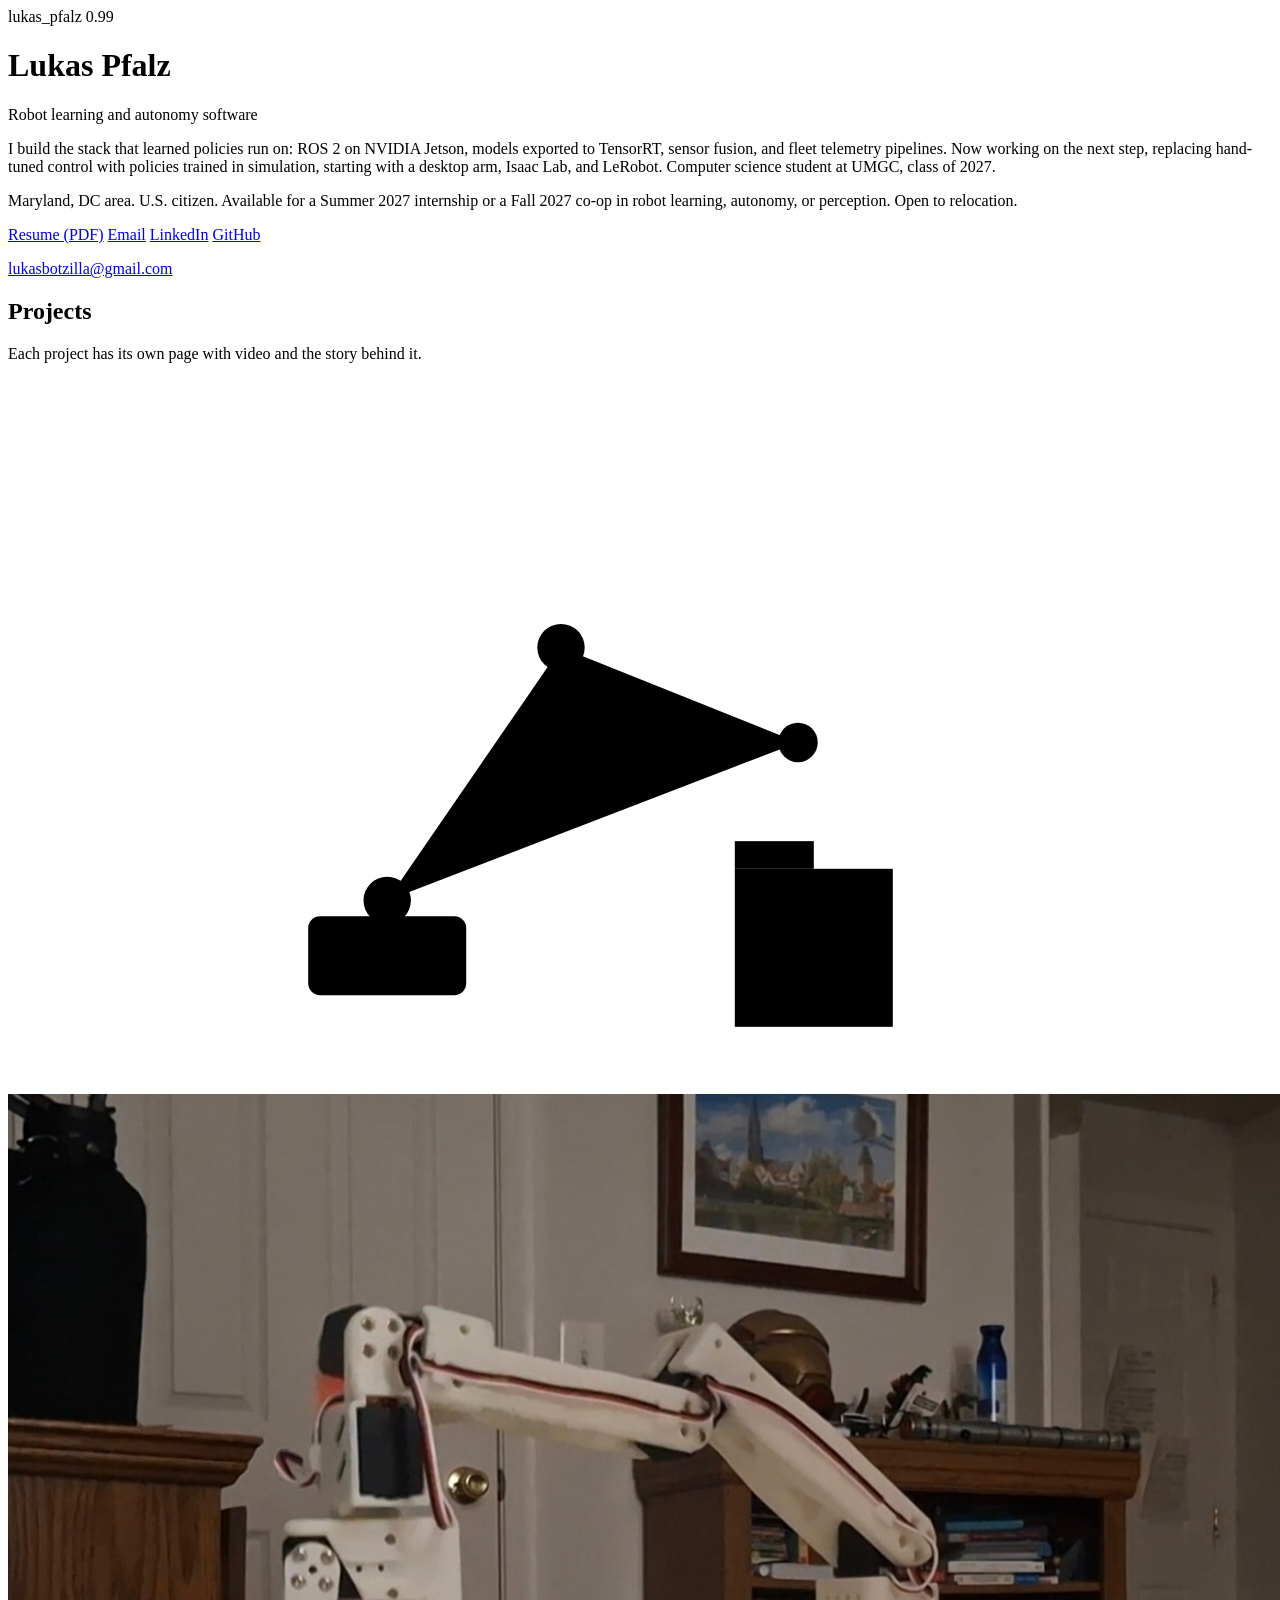
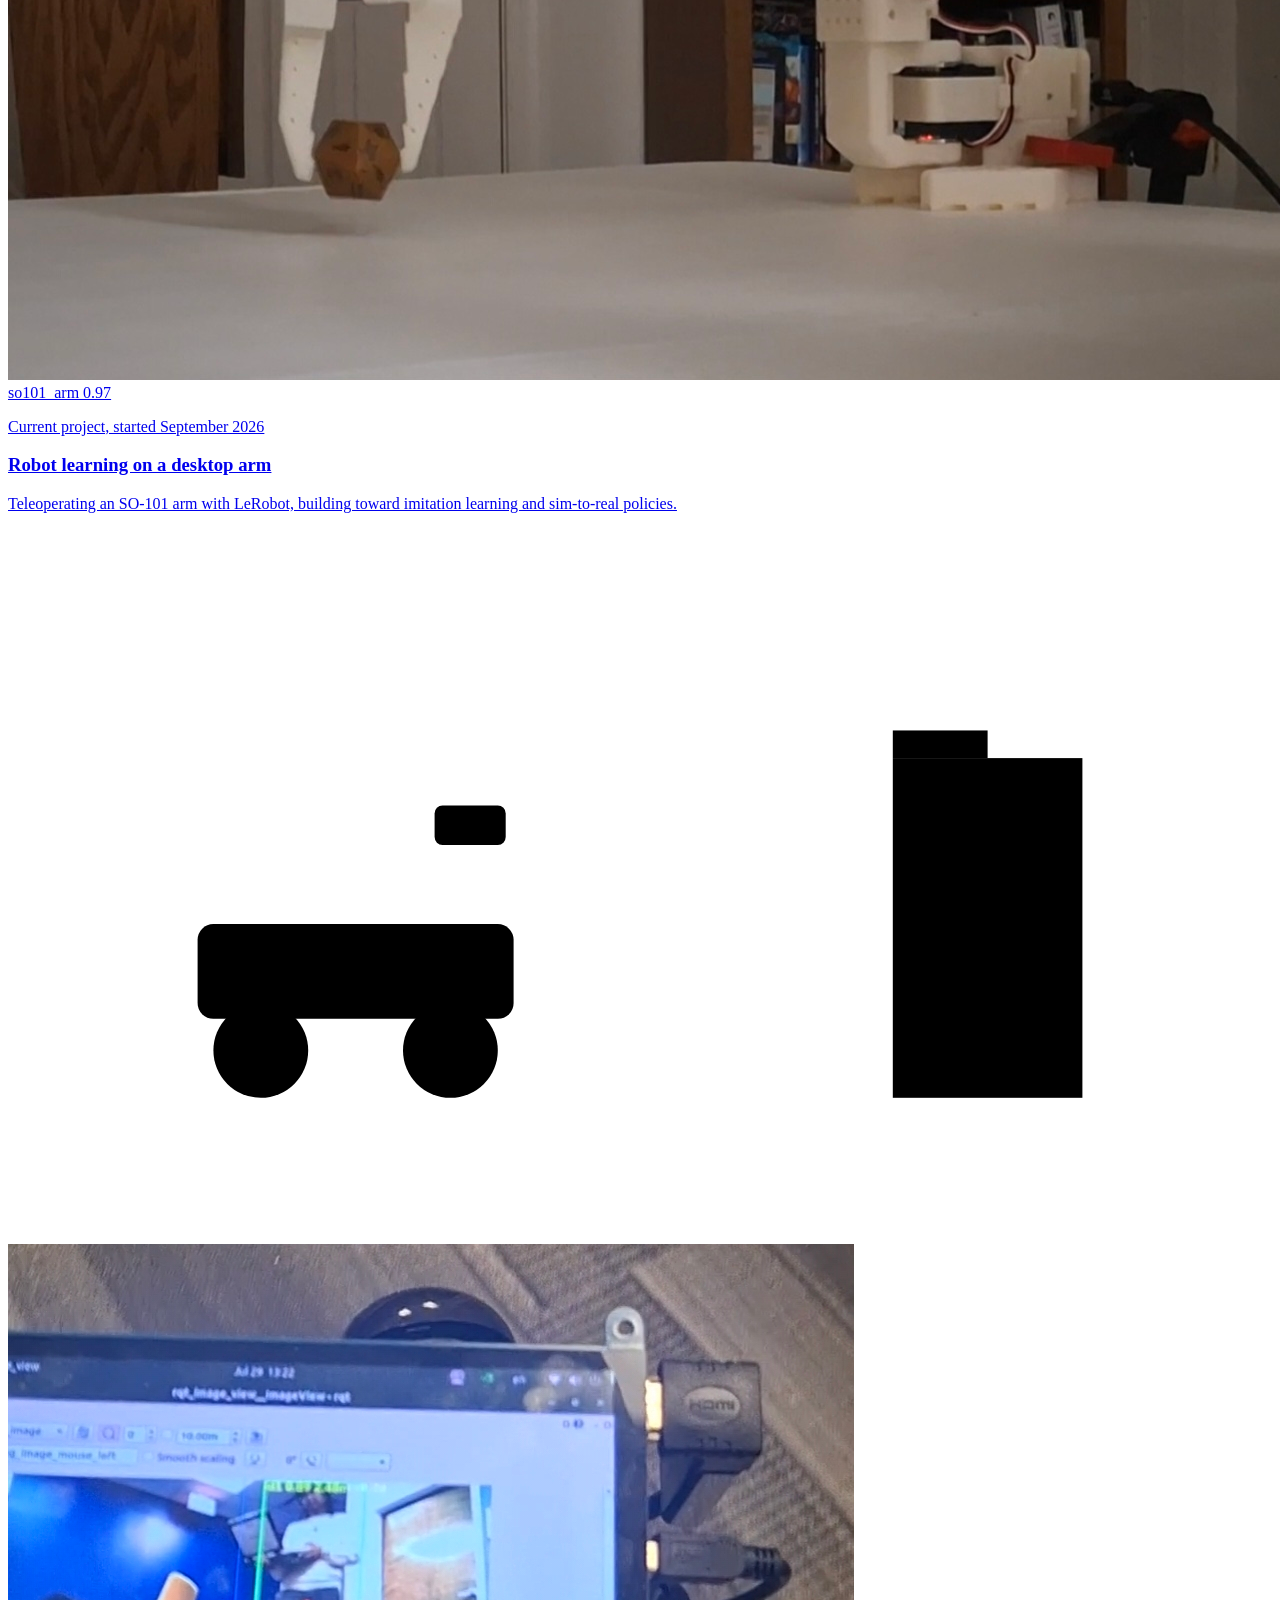
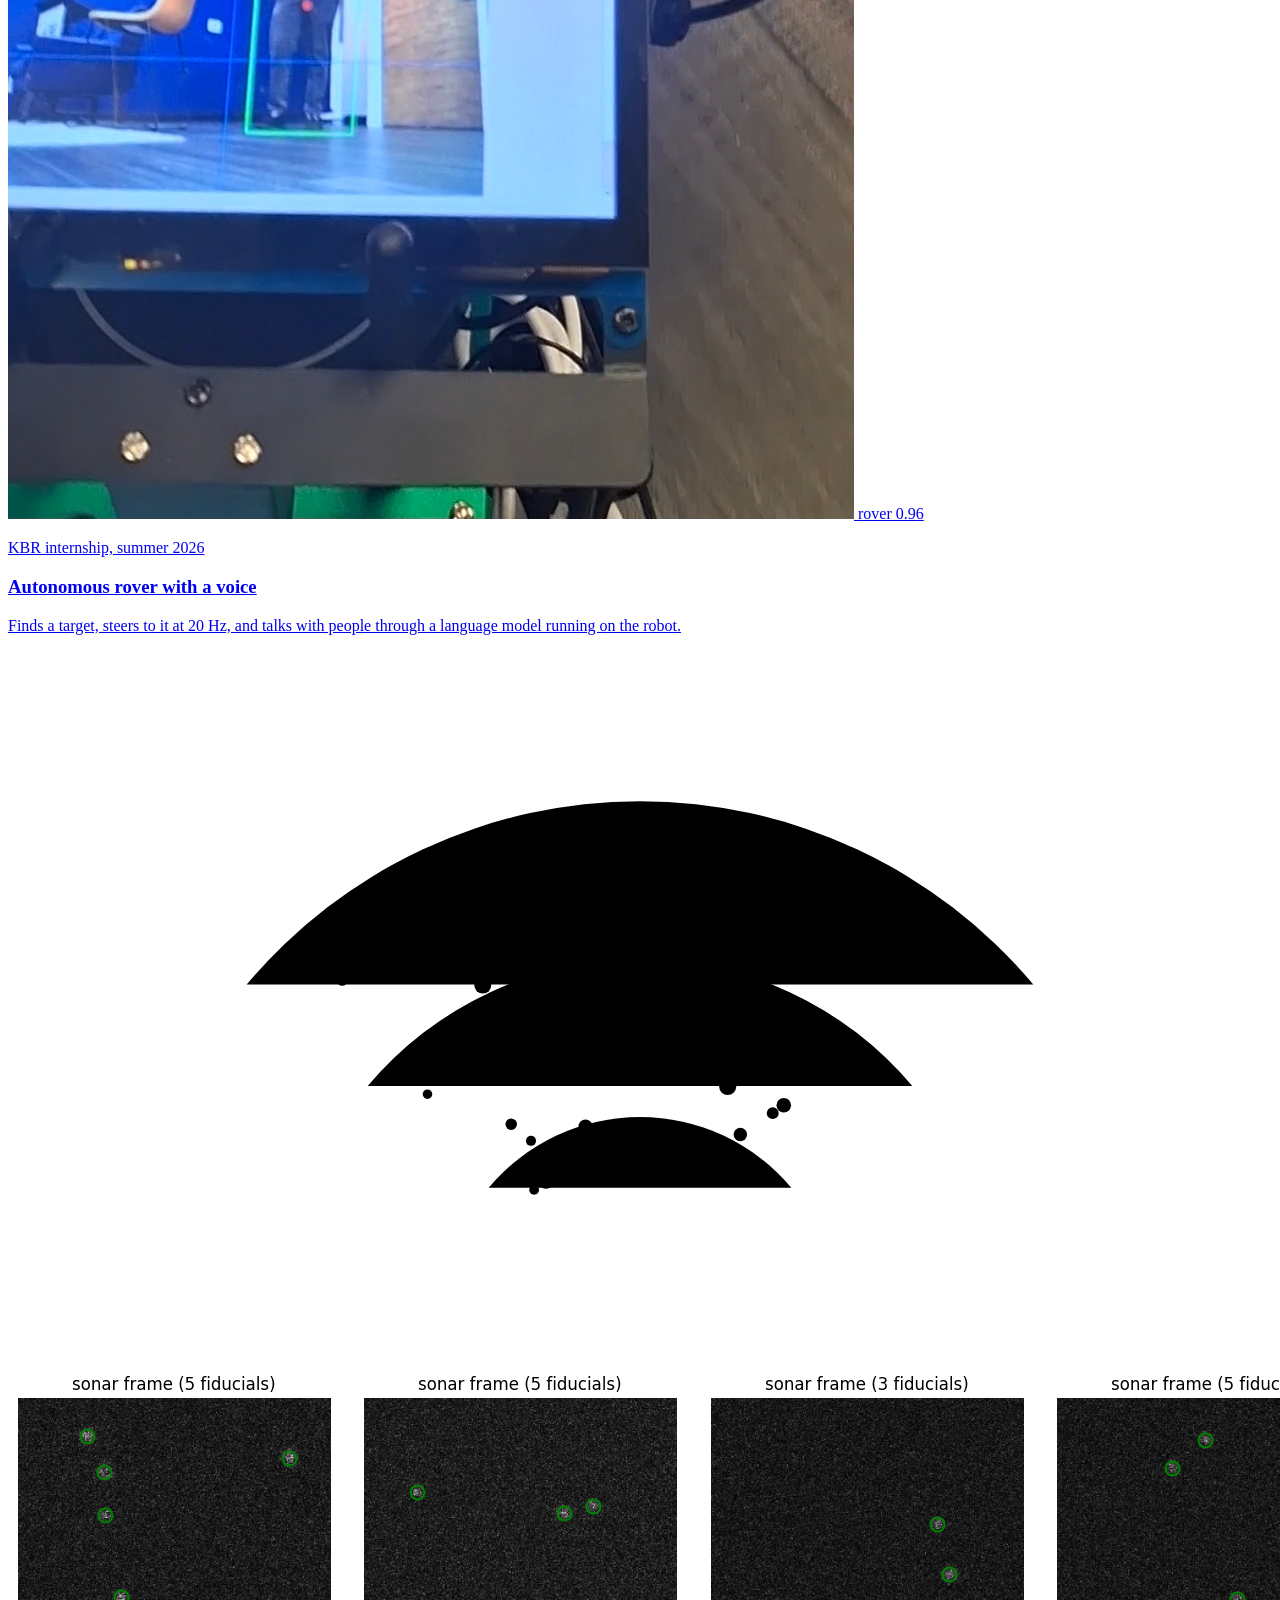
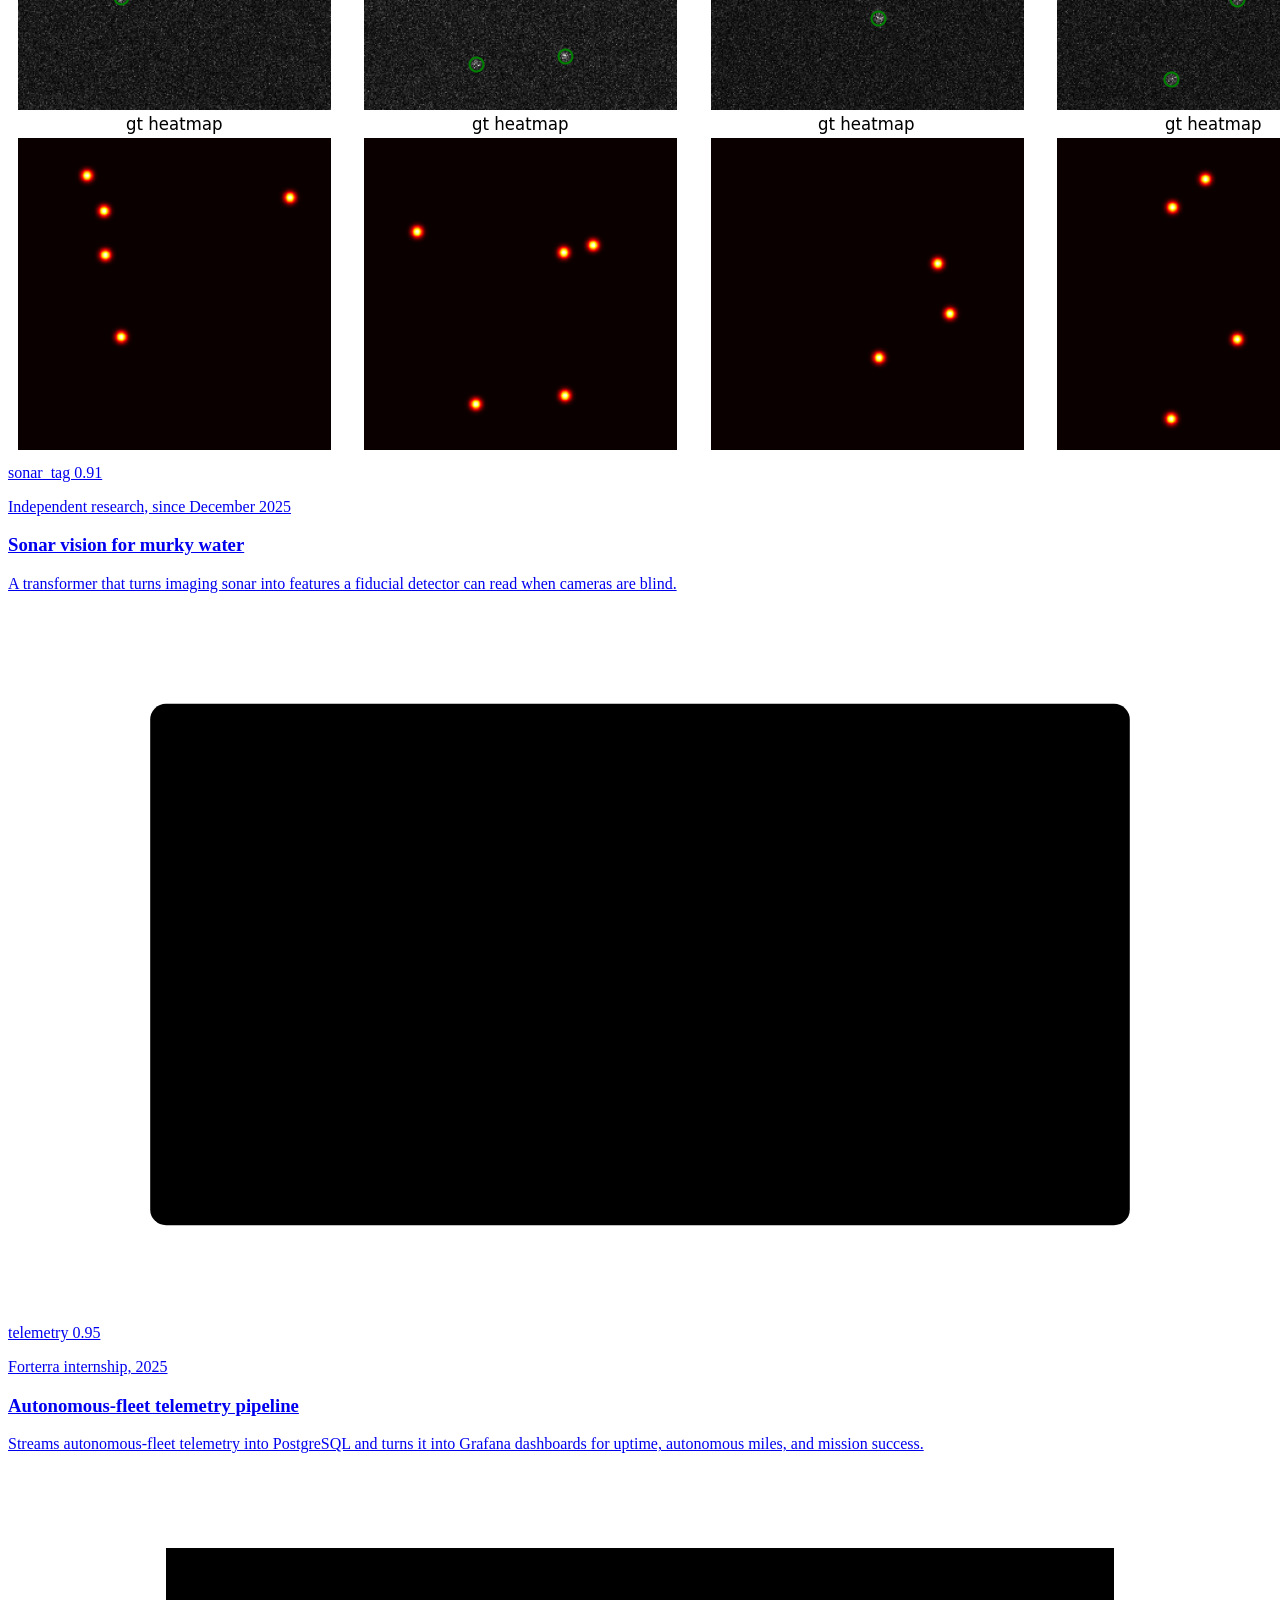
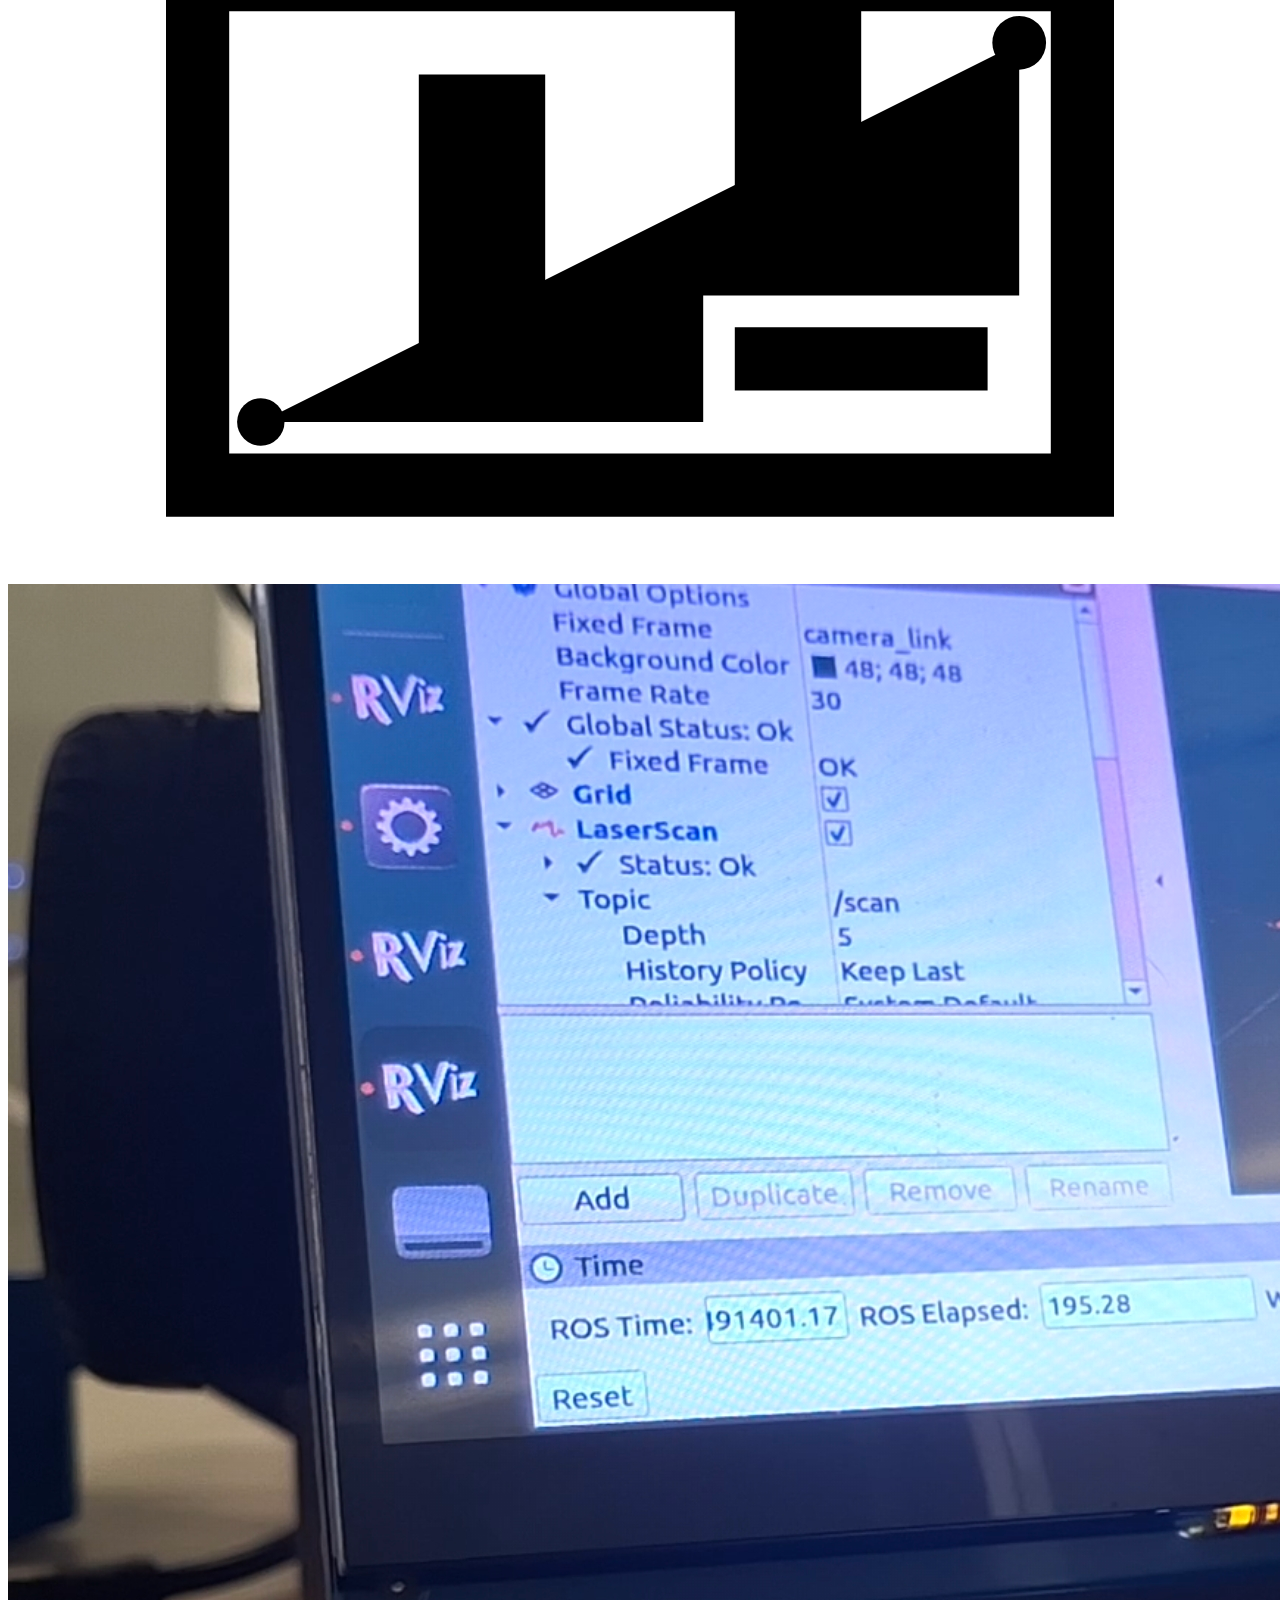
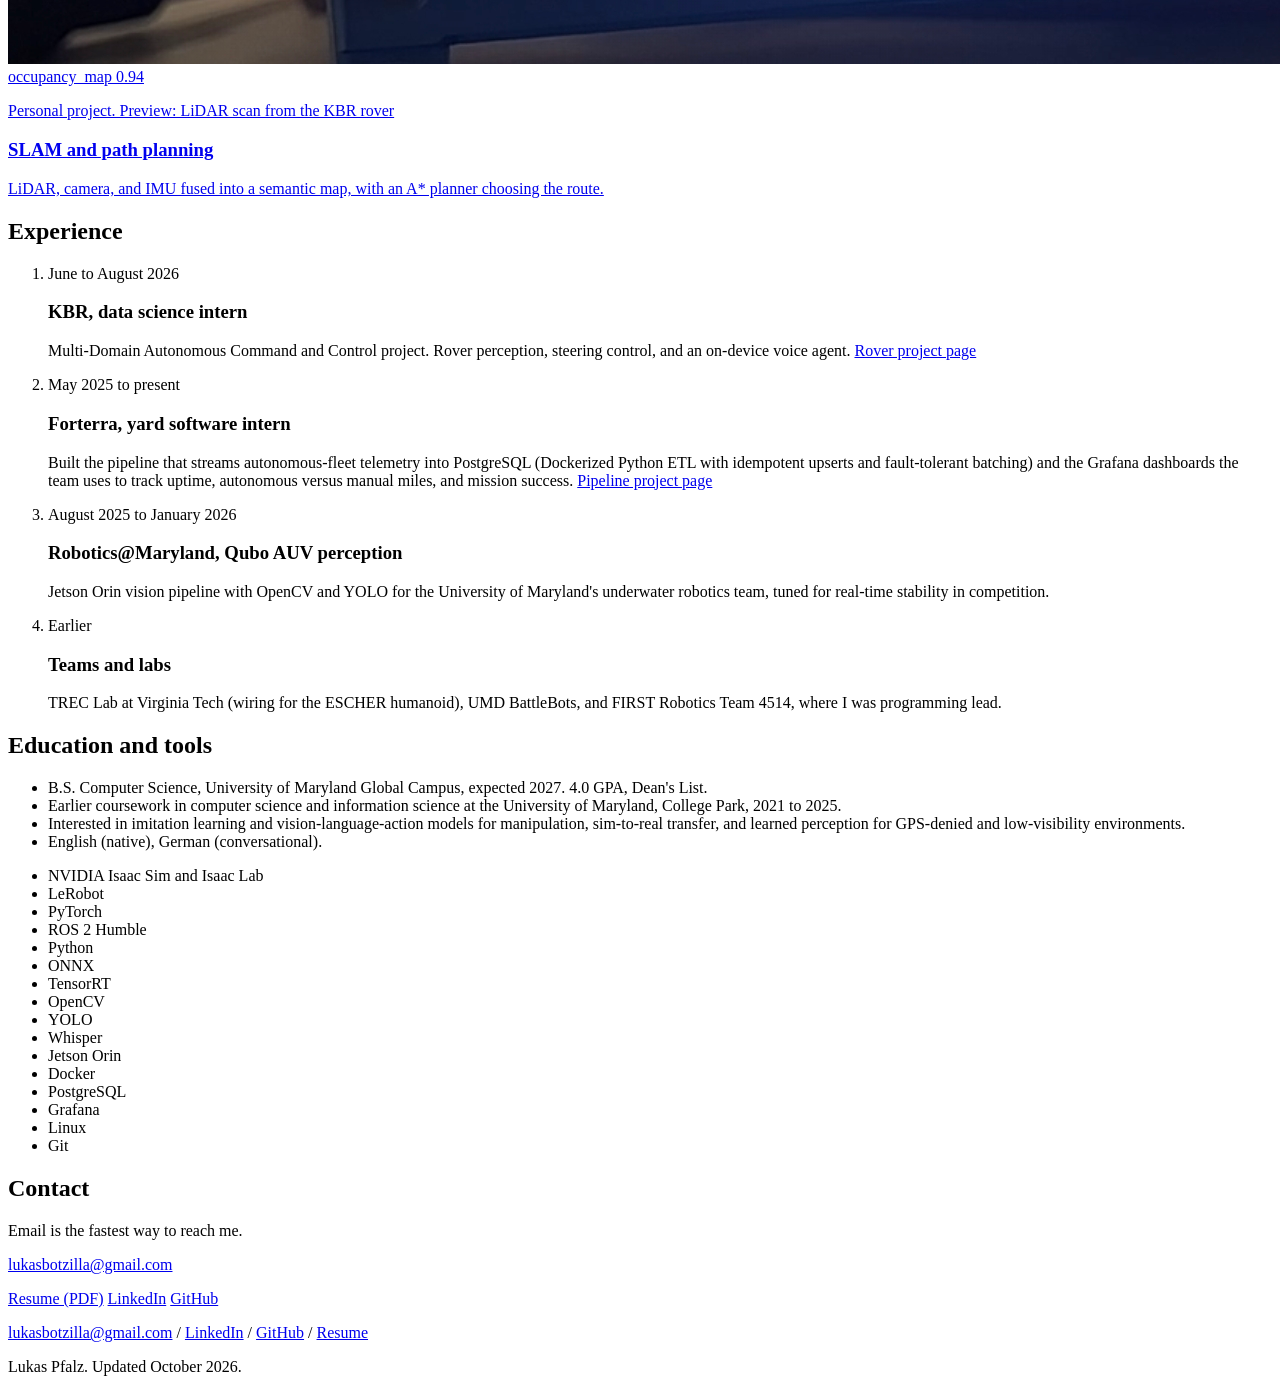
==== index.html @ 2de7edb4 "Add files via upload" ====
<!doctype html>
<html lang="en">
<head>
<meta charset="utf-8">
<meta name="viewport" content="width=device-width, initial-scale=1">
<title>Lukas Pfalz, robot learning and autonomy</title>
<meta name="description" content="Lukas Pfalz builds robot software on real hardware: perception and control on NVIDIA Jetson, on-device language models, and sim-to-real robot learning. Contact: lukasbotzilla@gmail.com">
<meta property="og:title" content="Lukas Pfalz, robot learning and autonomy">
<meta property="og:description" content="Lukas Pfalz builds robot software on real hardware: perception and control on NVIDIA Jetson, on-device language models, and sim-to-real robot learning. Contact: lukasbotzilla@gmail.com">
<meta property="og:type" content="website">
<meta name="theme-color" content="#fafaf8">
<link rel="preload" href="fonts/barlow-condensed-700.woff2" as="font" type="font/woff2" crossorigin>
<link rel="stylesheet" href="style.css">
<link rel="icon" href="data:image/svg+xml,%3Csvg xmlns='http://www.w3.org/2000/svg' viewBox='0 0 32 32'%3E%3Crect width='32' height='32' rx='6' fill='%23fafaf8'/%3E%3Cpath d='M6 11V6h5M21 6h5v5M26 21v5h-5M11 26H6v-5' fill='none' stroke='%231e9e5a' stroke-width='3' stroke-linecap='round'/%3E%3Crect x='13' y='13' width='6' height='6' fill='%23000'/%3E%3C/svg%3E">
</head>
<body class="home">
<main>
<header class="hero wrap">
  <div class="det-box">
    <span class="det-tag" aria-hidden="true">lukas_pfalz 0.99</span>
    <h1>Lukas Pfalz</h1>
    <p class="role">Robot learning and autonomy software</p>
  </div>

  <p class="pitch">I build the stack that learned policies run on: ROS 2 on NVIDIA Jetson, models exported to TensorRT, sensor fusion, and fleet telemetry pipelines. Now working on the next step, replacing hand-tuned control with policies trained in simulation, starting with a desktop arm, Isaac Lab, and LeRobot. Computer science student at UMGC, class of 2027.</p>

  <!-- CONFIRM the citizenship sentence. Delete it if it is not accurate. -->
  <p class="status">Maryland, DC area. U.S. citizen. Available for a Summer 2027 internship or a <span class="nw">Fall 2027 co-op</span> in robot learning, autonomy, or perception. Open to relocation.</p>

  <nav class="actions" aria-label="Contact">
    <a class="btn primary" href="resume.pdf">Resume (PDF)</a>
    <a class="btn" href="mailto:lukasbotzilla@gmail.com">Email</a>
    <a class="btn" href="https://www.linkedin.com/in/lukaspfalz">LinkedIn</a>
    <a class="btn" href="https://github.com/Lukas-Pfalz">GitHub</a>
  </nav>
  <p class="email-line"><a href="mailto:lukasbotzilla@gmail.com">lukasbotzilla@gmail.com</a></p>
</header>

<section class="band wrap" id="projects">
  <h2>Projects</h2>
  <p class="lead">Each project has its own page with video and the story behind it.</p>
  <div class="grid">
    <a class="tile wide" href="so101.html">
      <div class="frame">
        <svg class="art" viewBox="0 0 160 90" preserveAspectRatio="xMidYMid meet" role="img" aria-label="Illustration of a robot arm reaching for a block" focusable="false"><path class="ln" d="M20 78H140"/><rect class="ln" x="38" y="68" width="20" height="10" rx="1.5"/><path class="lk" d="M48 66L70 34L100 46"/><circle class="jt" cx="48" cy="66" r="3"/><circle class="jt" cx="70" cy="34" r="3"/><circle class="jt" cx="100" cy="46" r="2.5"/><path class="ln" d="M100 48.5V53M95.5 53H104.5M95.5 53V59M104.5 53V59"/><rect class="ln" x="96" y="66" width="12" height="12"/><rect class="hi" x="92" y="62" width="20" height="20"/><rect class="hf" x="92" y="58.5" width="10" height="3.5"/></svg>
        <img src="media/so101-teleop.jpg" alt="" loading="lazy" decoding="async">
        <span class="det-tag" aria-hidden="true">so101_arm 0.97</span>
      </div>
      <p class="ctx">Current project, started September 2026</p>
      <h3>Robot learning on a desktop arm</h3>
      <p class="sum">Teleoperating an SO-101 arm with LeRobot, building toward imitation learning and sim-to-real policies.</p>
    </a>
    <a class="tile" href="rover.html">
      <div class="frame">
        <svg class="art" viewBox="0 0 160 90" preserveAspectRatio="xMidYMid meet" role="img" aria-label="Illustration of a rover detecting a person ahead" focusable="false"><path class="ln" d="M10 72H150"/><rect class="ln" x="24" y="50" width="40" height="12" rx="2"/><circle class="jt" cx="32" cy="66" r="6"/><circle class="jt" cx="56" cy="66" r="6"/><path class="ln" d="M58 50V40"/><rect class="ln" x="54" y="35" width="9" height="5" rx="1"/><path class="dash" d="M63 37.5L112 48"/><circle class="ln" cx="124" cy="37" r="4"/><path class="ln" d="M124 41V57M124 57L119 70M124 57L129 70M124 45L118 52M124 45L130 52"/><rect class="hi" x="112" y="29" width="24" height="43"/><rect class="hf" x="112" y="25.5" width="12" height="3.5"/></svg>
        <img src="media/rover-tracking.jpg" alt="" loading="lazy" decoding="async">
        <span class="det-tag" aria-hidden="true">rover 0.96</span>
      </div>
      <p class="ctx">KBR internship, summer 2026</p>
      <h3>Autonomous rover with a voice</h3>
      <p class="sum">Finds a target, steers to it at 20 Hz, and talks with people through a language model running on the robot.</p>
    </a>
    <a class="tile" href="sonar.html">
      <div class="frame">
        <svg class="art" viewBox="0 0 160 90" preserveAspectRatio="xMidYMid meet" role="img" aria-label="Illustration of a sonar fan with a detected tag" focusable="false"><path class="ln" d="M80 84L30.2 42.2M80 84L129.8 42.2"/><path class="dash" d="M60.85 67.93A25 25 0 0 1 99.15 67.93M45.53 55.07A45 45 0 0 1 114.47 55.07"/><path class="ln" d="M30.21 42.22A65 65 0 0 1 129.79 42.22"/><circle class="dot" cx="73.1" cy="60.2" r="0.89"/><circle class="dot" cx="53.3" cy="51.4" r="0.72"/><circle class="dot" cx="53.4" cy="53.0" r="0.52"/><circle class="dot" cx="77.8" cy="63.0" r="0.55"/><circle class="dot" cx="73.3" cy="29.2" r="0.57"/><circle class="dot" cx="60.1" cy="42.3" r="1.07"/><circle class="dot" cx="84.4" cy="48.4" r="1.09"/><circle class="dot" cx="42.3" cy="41.7" r="0.67"/><circle class="dot" cx="67.4" cy="64.4" r="0.69"/><circle class="dot" cx="92.7" cy="61.2" r="0.85"/><circle class="dot" cx="87.7" cy="50.1" r="0.83"/><circle class="dot" cx="66.6" cy="68.2" r="0.62"/><circle class="dot" cx="90.6" cy="48.3" r="0.69"/><circle class="dot" cx="85.3" cy="46.0" r="0.68"/><circle class="dot" cx="102.5" cy="40.0" r="0.65"/><circle class="dot" cx="85.0" cy="42.7" r="1.03"/><circle class="dot" cx="91.1" cy="55.1" r="1.09"/><circle class="dot" cx="58.8" cy="53.9" r="0.95"/><circle class="dot" cx="58.8" cy="50.1" r="0.52"/><circle class="dot" cx="94.0" cy="33.5" r="0.84"/><circle class="dot" cx="98.2" cy="57.5" r="0.92"/><circle class="dot" cx="86.7" cy="40.4" r="0.77"/><circle class="dot" cx="111.4" cy="32.3" r="0.78"/><circle class="dot" cx="85.4" cy="64.0" r="0.92"/><circle class="dot" cx="94.7" cy="23.1" r="0.99"/><circle class="dot" cx="68.0" cy="50.7" r="0.90"/><circle class="dot" cx="53.1" cy="56.1" r="0.60"/><circle class="dot" cx="68.1" cy="67.1" r="0.96"/><circle class="dot" cx="63.7" cy="59.9" r="0.73"/><circle class="dot" cx="92.1" cy="66.1" r="0.77"/><circle class="dot" cx="84.6" cy="26.4" r="0.99"/><circle class="dot" cx="96.8" cy="58.5" r="0.75"/><circle class="dot" cx="67.0" cy="27.7" r="1.07"/><circle class="dot" cx="66.2" cy="62.0" r="0.64"/><rect class="dot" x="85.7" y="31.8" width="6" height="6"/><rect class="jt0" x="87.2" y="33.3" width="3" height="3"/><rect class="hi" x="82.7" y="28.8" width="12" height="12"/><rect class="hf" x="82.7" y="25.3" width="7" height="3.5"/></svg>
        <img src="media/sonar-raw.jpg" alt="" loading="lazy" decoding="async">
        <span class="det-tag" aria-hidden="true">sonar_tag 0.91</span>
      </div>
      <p class="ctx">Independent research, since December 2025</p>
      <h3>Sonar vision for murky water</h3>
      <p class="sum">A transformer that turns imaging sonar into features a fiducial detector can read when cameras are blind.</p>
    </a>
    <a class="tile" href="forterra.html">
      <div class="frame">
        <svg class="art" viewBox="0 0 160 90" preserveAspectRatio="xMidYMid meet" role="img" aria-label="Illustration of a telemetry dashboard with a line chart and bars" focusable="false"><rect class="ln" x="18" y="12" width="124" height="66" rx="2"/><path class="ln" d="M18 22H142"/><circle class="dot" cx="24" cy="17" r="1.2"/><circle class="dot" cx="29" cy="17" r="1.2"/><path class="dash" d="M26 64H86M26 48H86M26 32H86"/><path class="path" d="M26 58L36 52L46 55L56 40L66 44L76 33L86 36"/><path class="occ" d="M98 66h6v-14h-6zM108 66h6v-24h-6zM118 66h6v-18h-6zM128 66h6v-30h-6z"/><path class="ln" d="M96 66H136"/><rect class="hi" x="72" y="28" width="9" height="9"/></svg>
        <img src="media/forterra-telemetry.jpg" alt="" loading="lazy" decoding="async">
        <span class="det-tag" aria-hidden="true">telemetry 0.95</span>
      </div>
      <p class="ctx">Forterra internship, 2025</p>
      <h3>Autonomous-fleet telemetry pipeline</h3>
      <p class="sum">Streams autonomous-fleet telemetry into PostgreSQL and turns it into Grafana dashboards for uptime, autonomous miles, and mission success.</p>
    </a>
    <a class="tile" href="slam.html">
      <div class="frame">
        <svg class="art" viewBox="0 0 160 90" preserveAspectRatio="xMidYMid meet" role="img" aria-label="Illustration of an occupancy grid map with a planned path" focusable="false"><path class="g" d="M28 10V82M36 10V82M44 10V82M52 10V82M60 10V82M68 10V82M76 10V82M84 10V82M92 10V82M100 10V82M108 10V82M116 10V82M124 10V82M132 10V82M20 18H140M20 26H140M20 34H140M20 42H140M20 50H140M20 58H140M20 66H140M20 74H140"/><path class="occ" d="M20 10h8v8h-8zM20 18h8v8h-8zM20 26h8v8h-8zM20 34h8v8h-8zM20 42h8v8h-8zM20 50h8v8h-8zM20 58h8v8h-8zM20 66h8v8h-8zM20 74h8v8h-8zM28 10h8v8h-8zM28 74h8v8h-8zM36 10h8v8h-8zM36 74h8v8h-8zM44 10h8v8h-8zM44 74h8v8h-8zM52 10h8v8h-8zM52 26h8v8h-8zM52 34h8v8h-8zM52 42h8v8h-8zM52 50h8v8h-8zM52 58h8v8h-8zM52 74h8v8h-8zM60 10h8v8h-8zM60 26h8v8h-8zM60 34h8v8h-8zM60 42h8v8h-8zM60 50h8v8h-8zM60 58h8v8h-8zM60 74h8v8h-8zM68 10h8v8h-8zM68 74h8v8h-8zM76 10h8v8h-8zM76 74h8v8h-8zM84 10h8v8h-8zM84 74h8v8h-8zM92 10h8v8h-8zM92 18h8v8h-8zM92 26h8v8h-8zM92 34h8v8h-8zM92 42h8v8h-8zM92 58h8v8h-8zM92 74h8v8h-8zM100 10h8v8h-8zM100 18h8v8h-8zM100 26h8v8h-8zM100 34h8v8h-8zM100 42h8v8h-8zM100 58h8v8h-8zM100 74h8v8h-8zM108 10h8v8h-8zM108 58h8v8h-8zM108 74h8v8h-8zM116 10h8v8h-8zM116 58h8v8h-8zM116 74h8v8h-8zM124 10h8v8h-8zM124 74h8v8h-8zM132 10h8v8h-8zM132 18h8v8h-8zM132 26h8v8h-8zM132 34h8v8h-8zM132 42h8v8h-8zM132 50h8v8h-8zM132 58h8v8h-8zM132 66h8v8h-8zM132 74h8v8h-8z"/><path class="dash" d="M32 70L28 26M32 70L60 18M32 70L60 66M32 70L84 78"/><path class="path" d="M32 70H88V54H128V22"/><circle class="hf" cx="32" cy="70" r="3"/><circle class="hi" cx="128" cy="22" r="3.4"/><circle class="hf" cx="128" cy="22" r="1.3"/></svg>
        <img src="media/lidar-rviz.jpg" alt="" loading="lazy" decoding="async">
        <span class="det-tag" aria-hidden="true">occupancy_map 0.94</span>
      </div>
      <p class="ctx">Personal project. Preview: LiDAR scan from the KBR rover</p>
      <h3>SLAM and path planning</h3>
      <p class="sum">LiDAR, camera, and IMU fused into a semantic map, with an A* planner choosing the route.</p>
    </a>
  </div>
</section>

<section class="band wrap" id="experience">
  <h2>Experience</h2>
  <ol class="xp">
    <li>
      <p class="when">June to August 2026</p>
      <div><h3>KBR, data science intern</h3>
      <p>Multi-Domain Autonomous Command and Control project. Rover perception, steering control, and an on-device voice agent. <a href="rover.html">Rover project page</a></p></div>
    </li>
    <li>
      <!-- CONFIRM: your resume lists Forterra as May 2025 to present. -->
      <p class="when">May 2025 to present</p>
      <div><h3>Forterra, yard software intern</h3>
      <p>Built the pipeline that streams autonomous-fleet telemetry into PostgreSQL (Dockerized Python ETL with idempotent upserts and fault-tolerant batching) and the Grafana dashboards the team uses to track uptime, autonomous versus manual miles, and mission success. <a href="forterra.html">Pipeline project page</a></p></div>
    </li>
    <li>
      <p class="when">August 2025 to January 2026</p>
      <div><h3>Robotics@Maryland, Qubo AUV perception</h3>
      <p>Jetson Orin vision pipeline with OpenCV and YOLO for the University of Maryland's underwater robotics team, tuned for real-time stability in competition.</p></div>
    </li>
    <li>
      <p class="when">Earlier</p>
      <div><h3>Teams and labs</h3>
      <p>TREC Lab at Virginia Tech (wiring for the ESCHER humanoid), UMD BattleBots, and FIRST Robotics Team 4514, where I was programming lead.</p></div>
    </li>
  </ol>
</section>

<section class="band wrap" id="background">
  <h2>Education and tools</h2>
  <ul class="plain">
    <li>B.S. Computer Science, University of Maryland Global Campus, expected 2027. 4.0 GPA, Dean's List.</li>
    <li>Earlier coursework in computer science and information science at the University of Maryland, College Park, 2021 to 2025.</li>
    <!-- CONFIRM: interests are fair game for booth questions. Cut any you could not talk about for two minutes. -->
    <li>Interested in imitation learning and vision-language-action models for manipulation, sim-to-real transfer, and learned perception for GPS-denied and low-visibility environments.</li>
    <li>English (native), German (conversational).</li>
  </ul>
  <!-- CONFIRM: remove any tool you would not want to be quizzed on. -->
  <ul class="chips" aria-label="Tools">
    <li>NVIDIA Isaac Sim and Isaac Lab</li><li>LeRobot</li><li>PyTorch</li><li>ROS 2 Humble</li><li>Python</li><li>ONNX</li><li>TensorRT</li><li>OpenCV</li><li>YOLO</li><li>Whisper</li><li>Jetson Orin</li><li>Docker</li><li>PostgreSQL</li><li>Grafana</li><li>Linux</li><li>Git</li>
  </ul>
</section>

<section class="band wrap contact" id="contact">
  <h2>Contact</h2>
  <p>Email is the fastest way to reach me.</p>
  <p><a class="big" href="mailto:lukasbotzilla@gmail.com">lukasbotzilla@gmail.com</a></p>
  <nav class="actions" aria-label="Links">
    <a class="btn primary" href="resume.pdf">Resume (PDF)</a>
    <a class="btn" href="https://www.linkedin.com/in/lukaspfalz">LinkedIn</a>
    <a class="btn" href="https://github.com/Lukas-Pfalz">GitHub</a>
  </nav>
</section>
</main>
<footer class="wrap site-foot">
  <p><a href="mailto:lukasbotzilla@gmail.com">lukasbotzilla@gmail.com</a> <span aria-hidden="true">/</span> <a href="https://www.linkedin.com/in/lukaspfalz">LinkedIn</a> <span aria-hidden="true">/</span> <a href="https://github.com/Lukas-Pfalz">GitHub</a> <span aria-hidden="true">/</span> <a href="resume.pdf">Resume</a></p>
  <p>Lukas Pfalz. Updated October 2026.</p>
</footer>
<script>
/*
  Media fallback. Every media frame has a line drawing underneath the real
  photo or video. If a file has not been uploaded yet, the broken element is
  removed so the drawing shows instead, and its caption is hidden. Figures
  in the middle of a page (class p-inline) are removed entirely instead, so
  a page never repeats the same drawing.
  - Images: removed when they fail to load (works on the live site and when
    previewing from disk).
  - Videos: set to preload="none", so a missing file would only fail when
    someone taps play. A small HEAD request checks each one up front. This
    runs on the live site only, because browsers block it for local files.
  - Once a video starts playing, its background turns black so portrait
    clips are letterboxed cleanly instead of showing the drawing at the sides.
*/
(function () {
  function drop(el) {
    var fig = el.closest('figure');
    if (fig && fig.classList.contains('p-inline')) { fig.remove(); return; }
    el.remove();
    if (fig) {
      var cap = fig.querySelector('figcaption');
      if (cap && !fig.hasAttribute('data-keep-caption')) cap.remove();
    }
  }
  document.querySelectorAll('.frame img').forEach(function (img) {
    if (img.complete && img.naturalWidth === 0) { drop(img); return; }
    img.addEventListener('error', function () { drop(img); });
  });
  document.querySelectorAll('.frame video').forEach(function (v) {
    v.addEventListener('play', function () { v.classList.add('playing'); });
    var s = v.querySelector('source');
    if (!s || !/^https?:/.test(location.protocol)) return;
    fetch(s.src, { method: 'HEAD' }).then(function (r) { if (!r.ok) drop(v); }).catch(function () {});
  });
})();
</script>
</body>
</html>
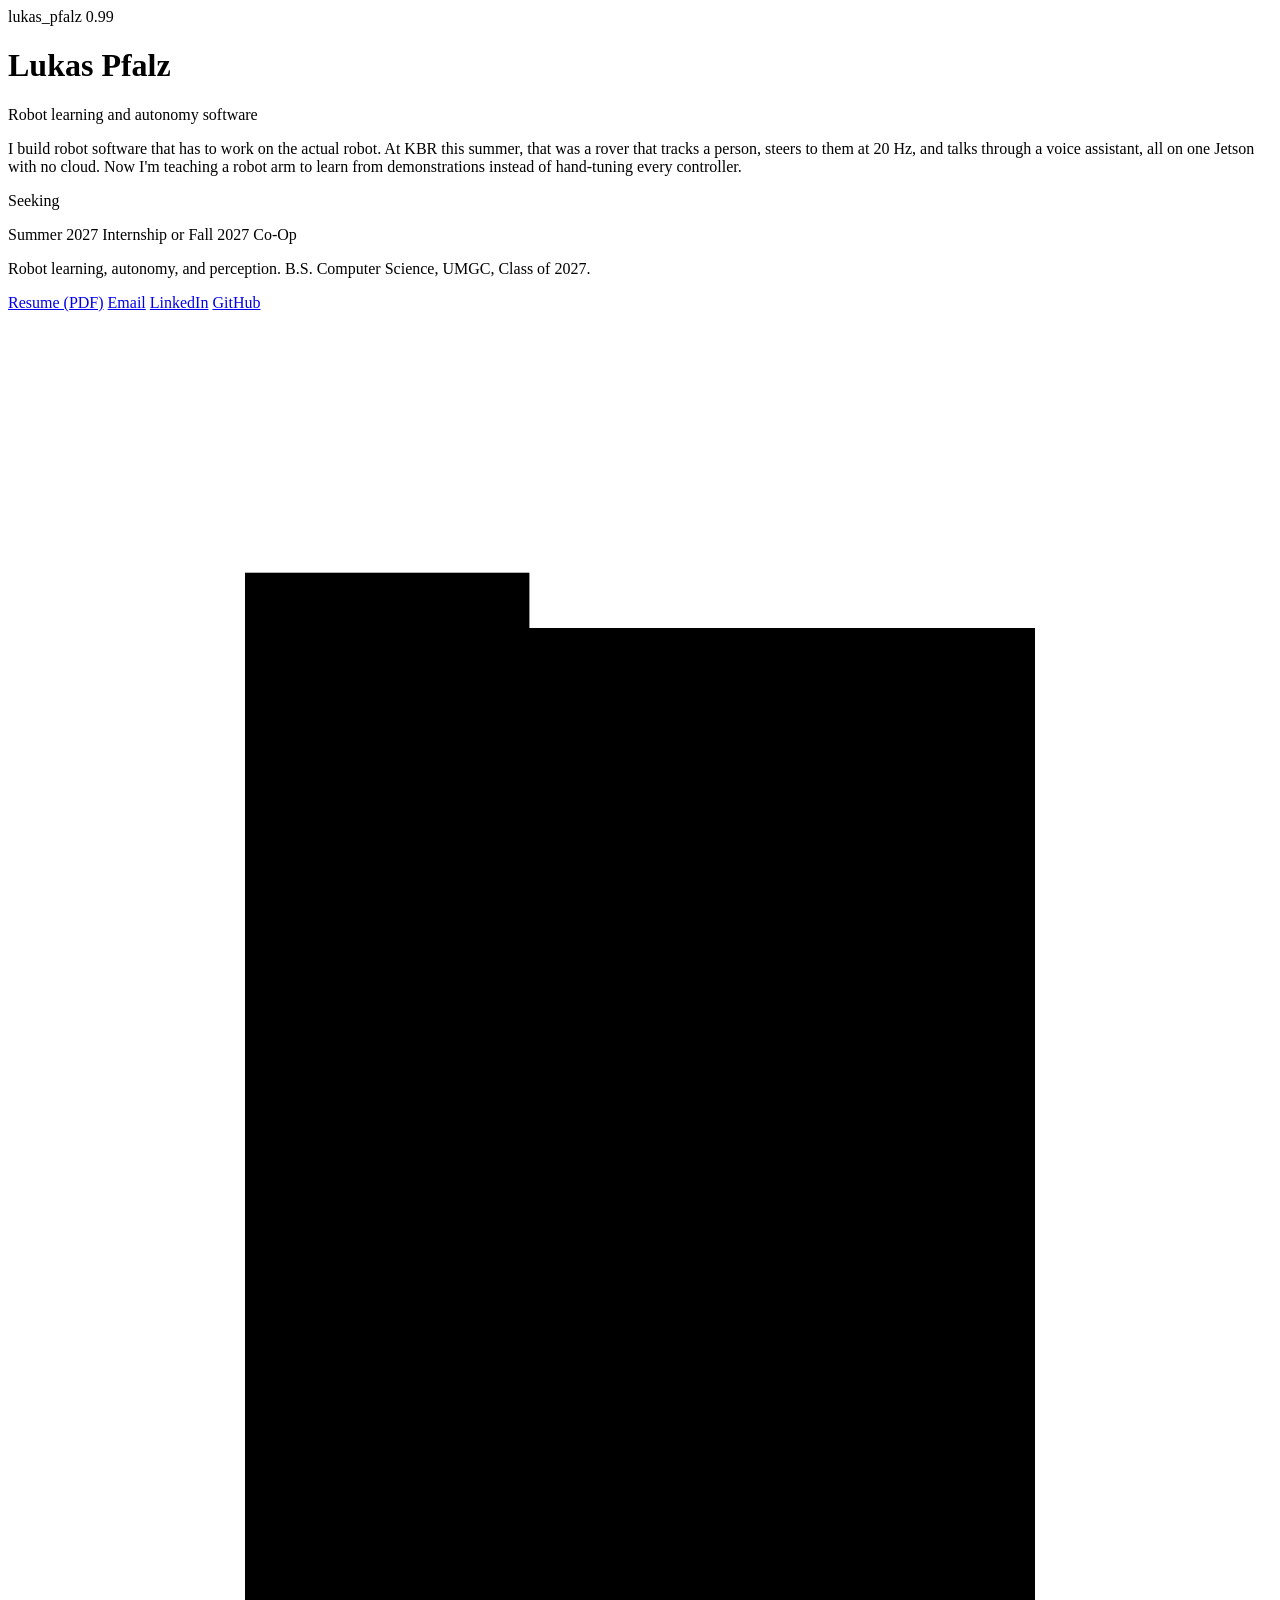
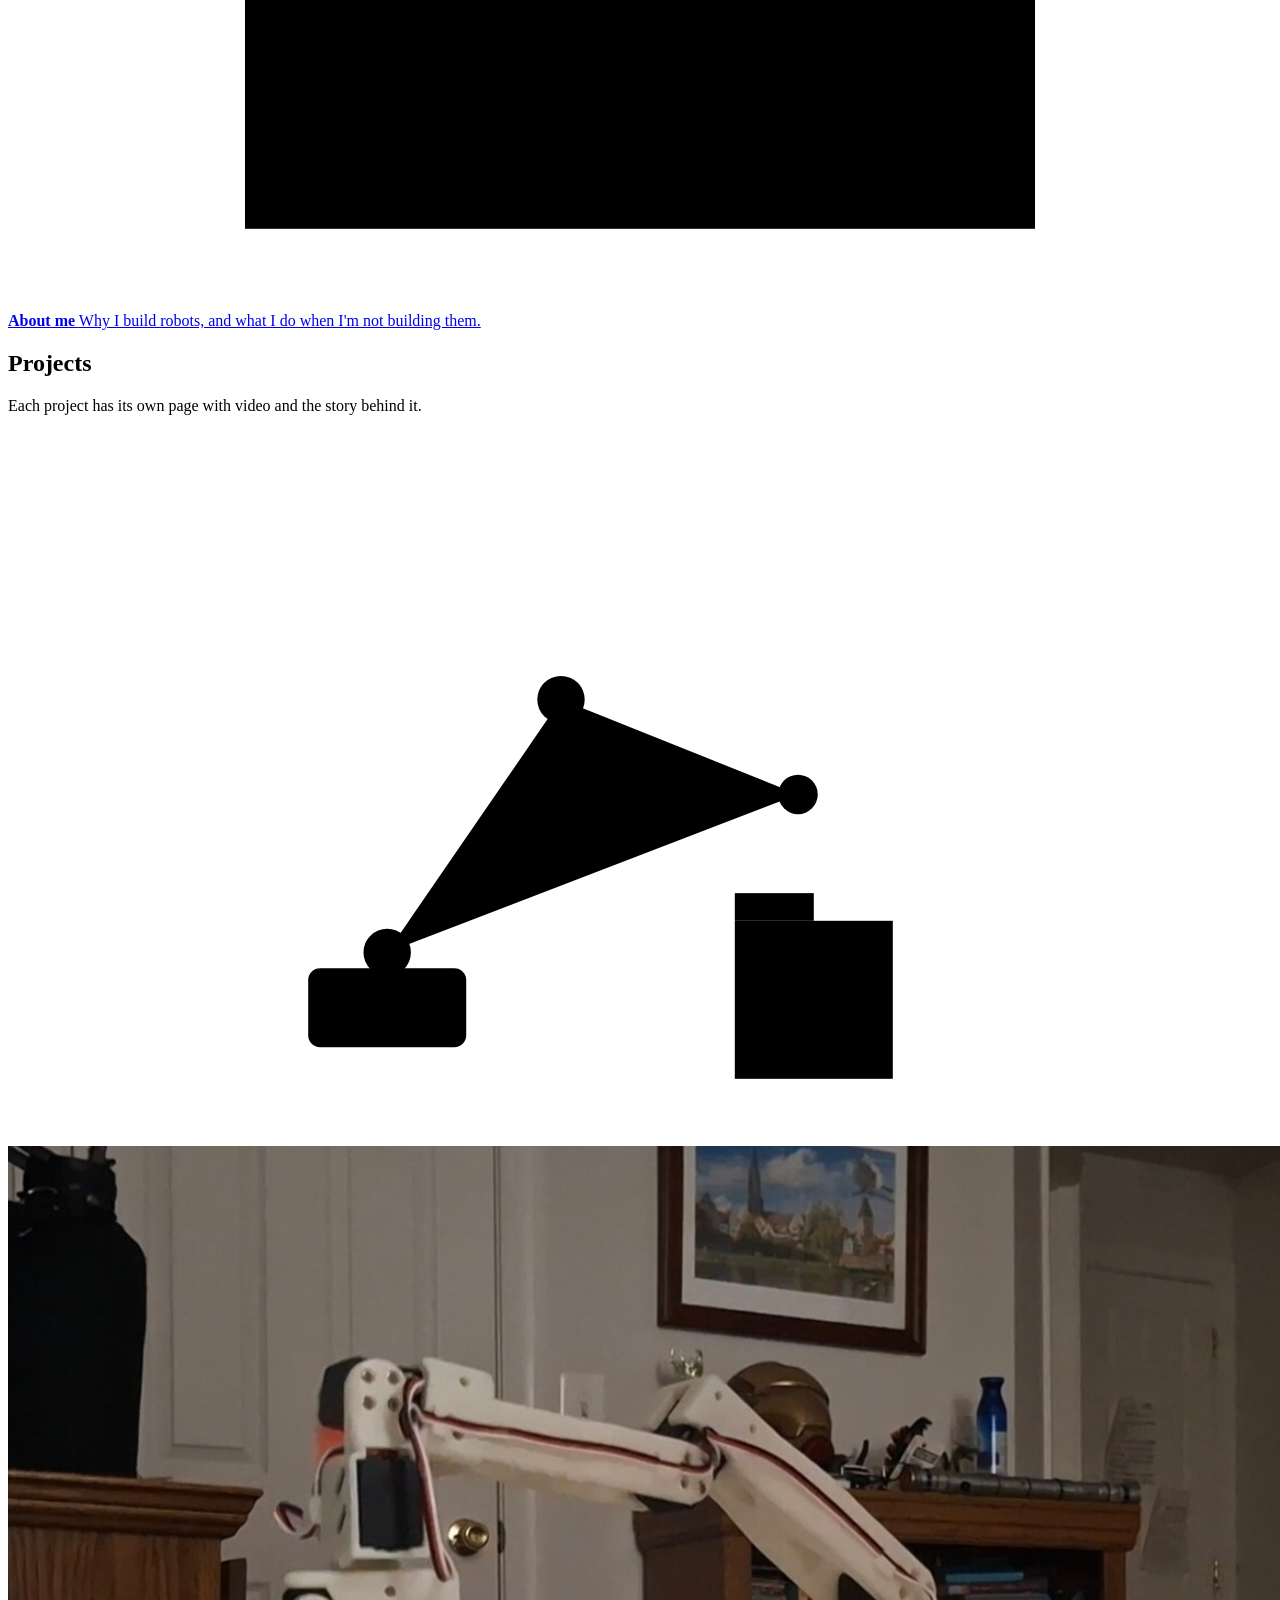
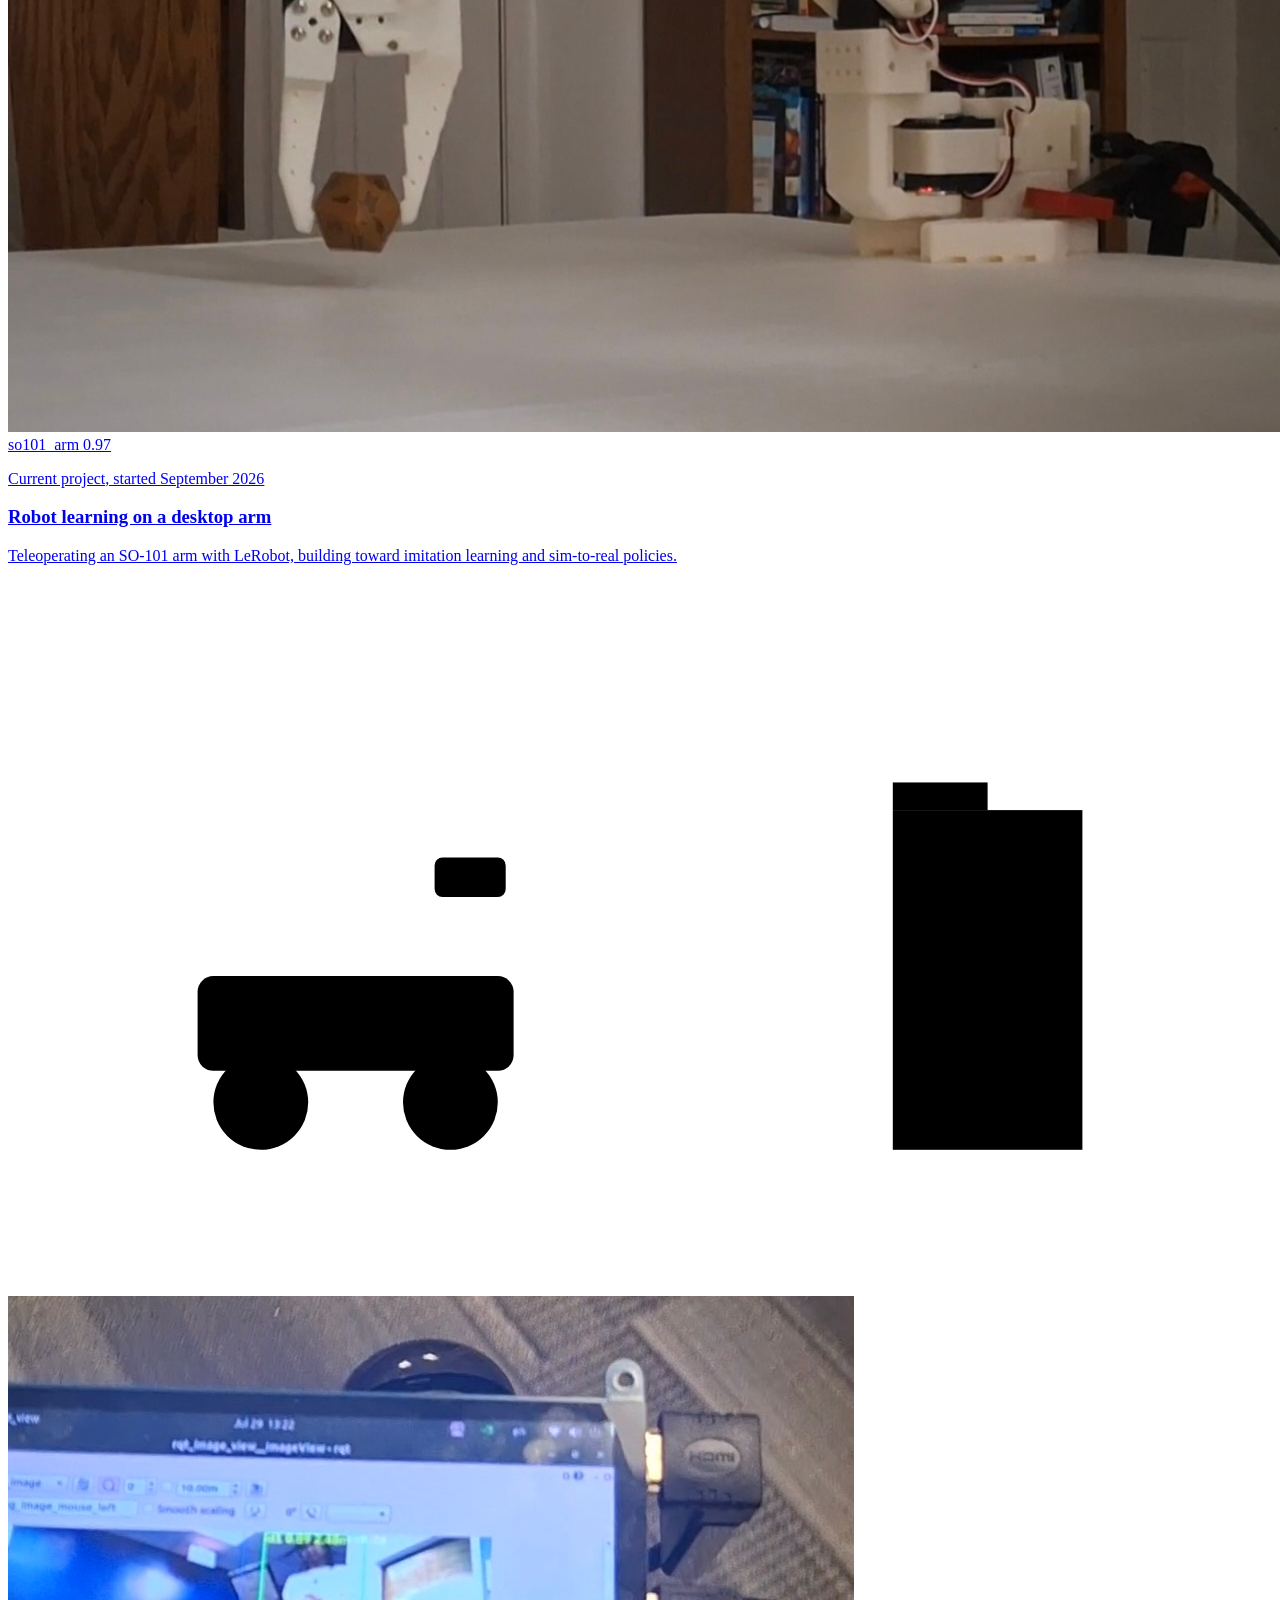
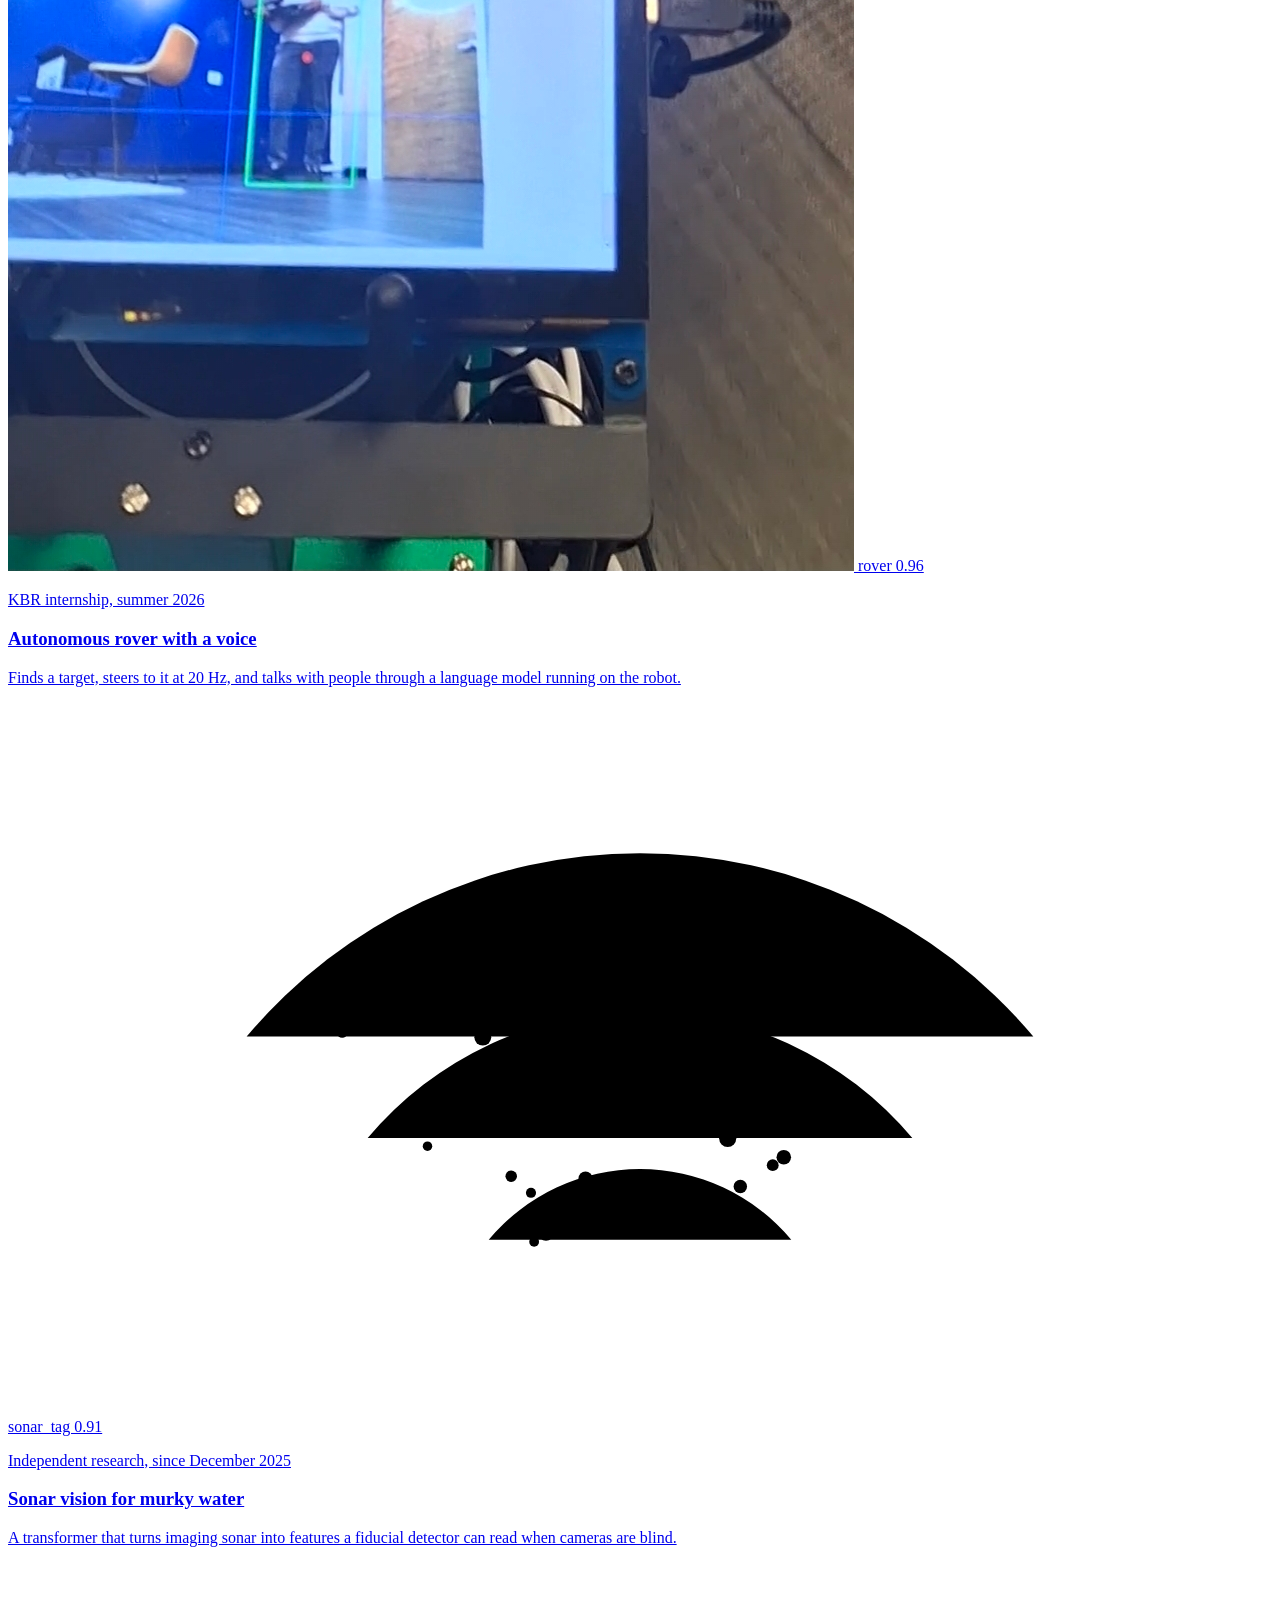
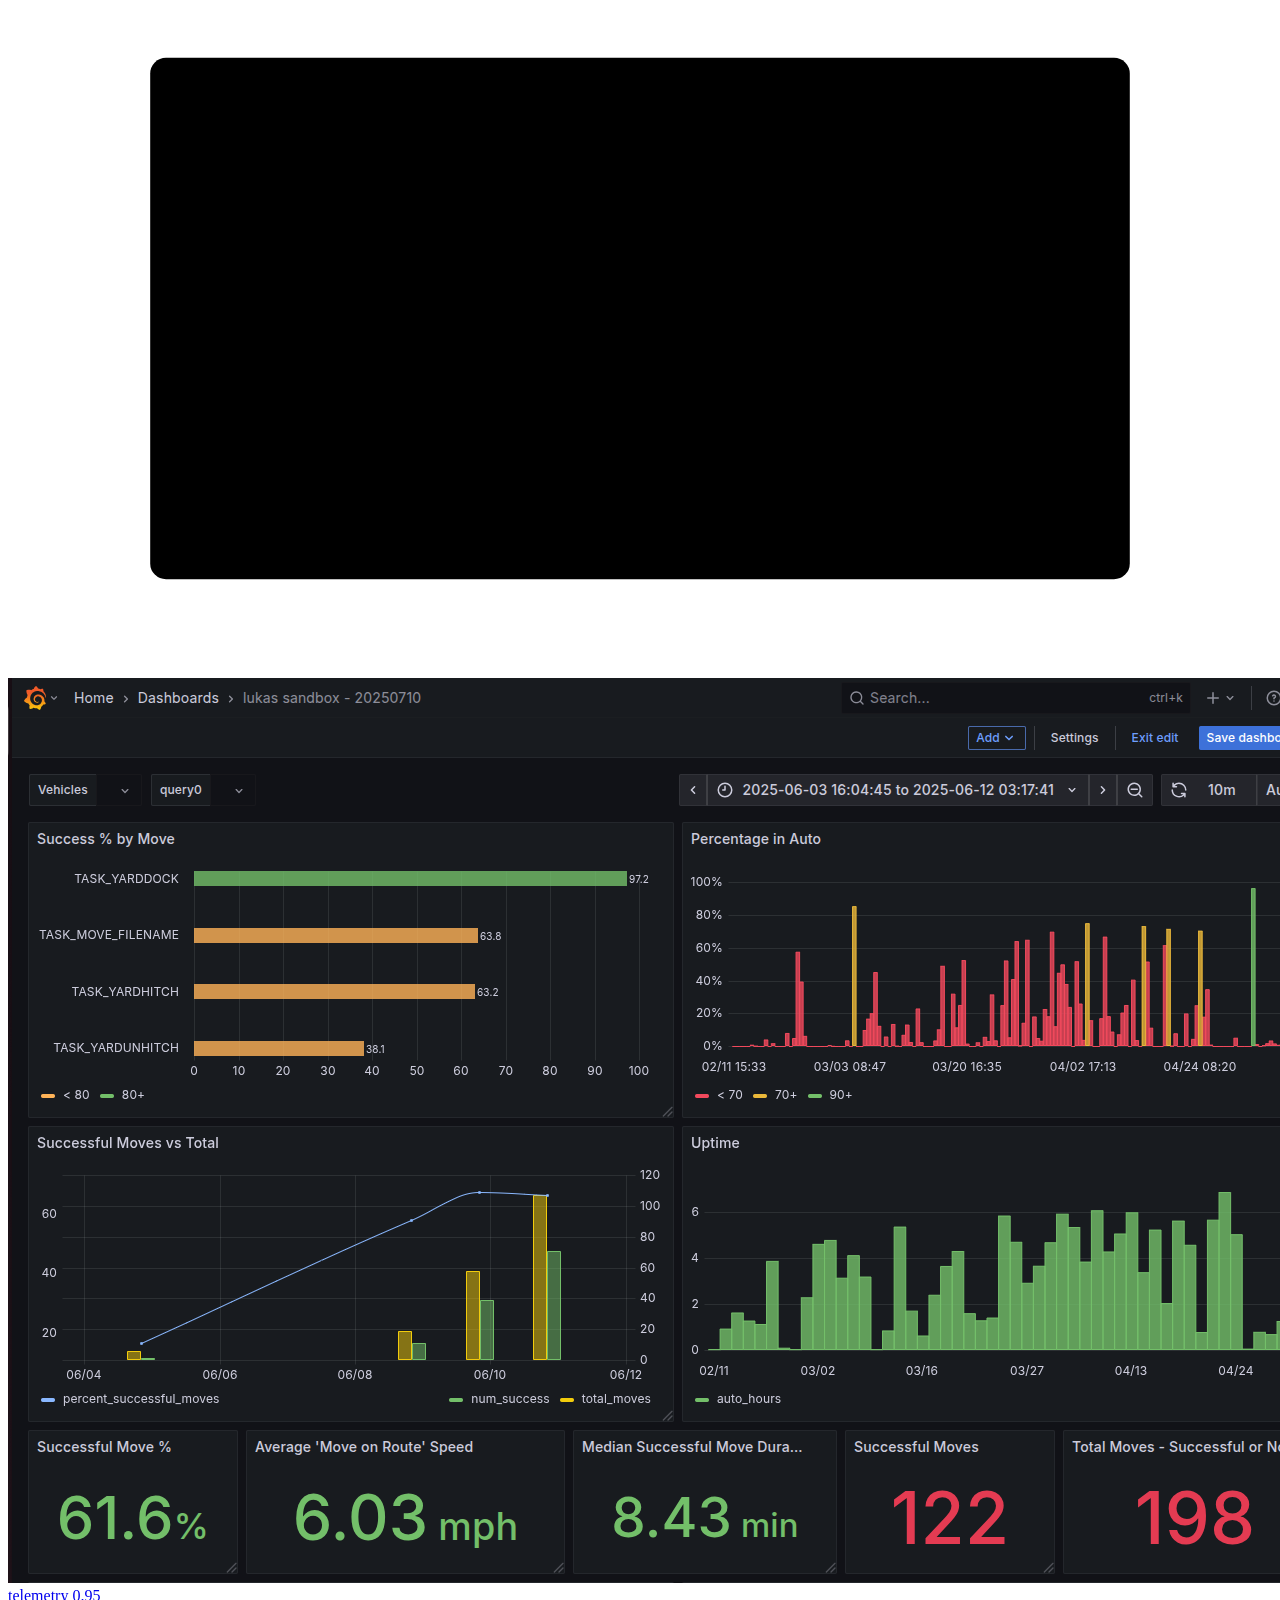
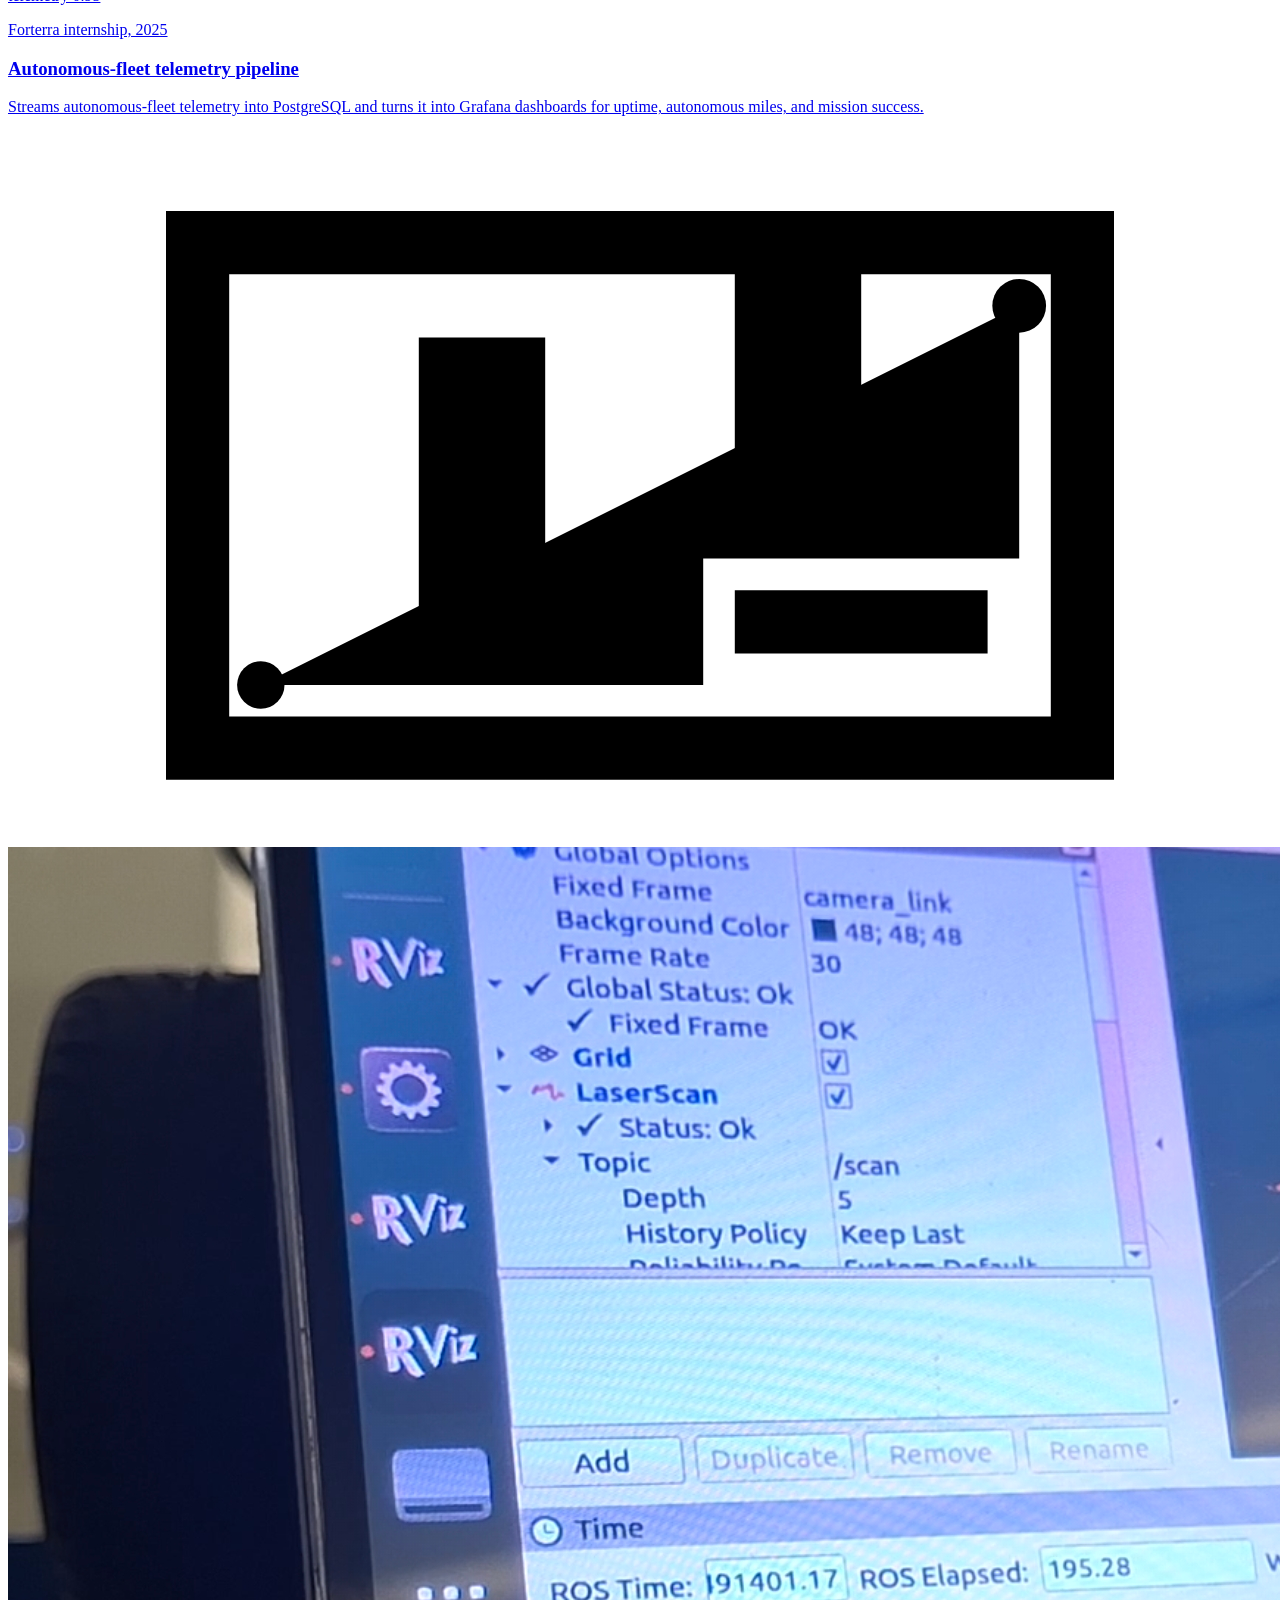
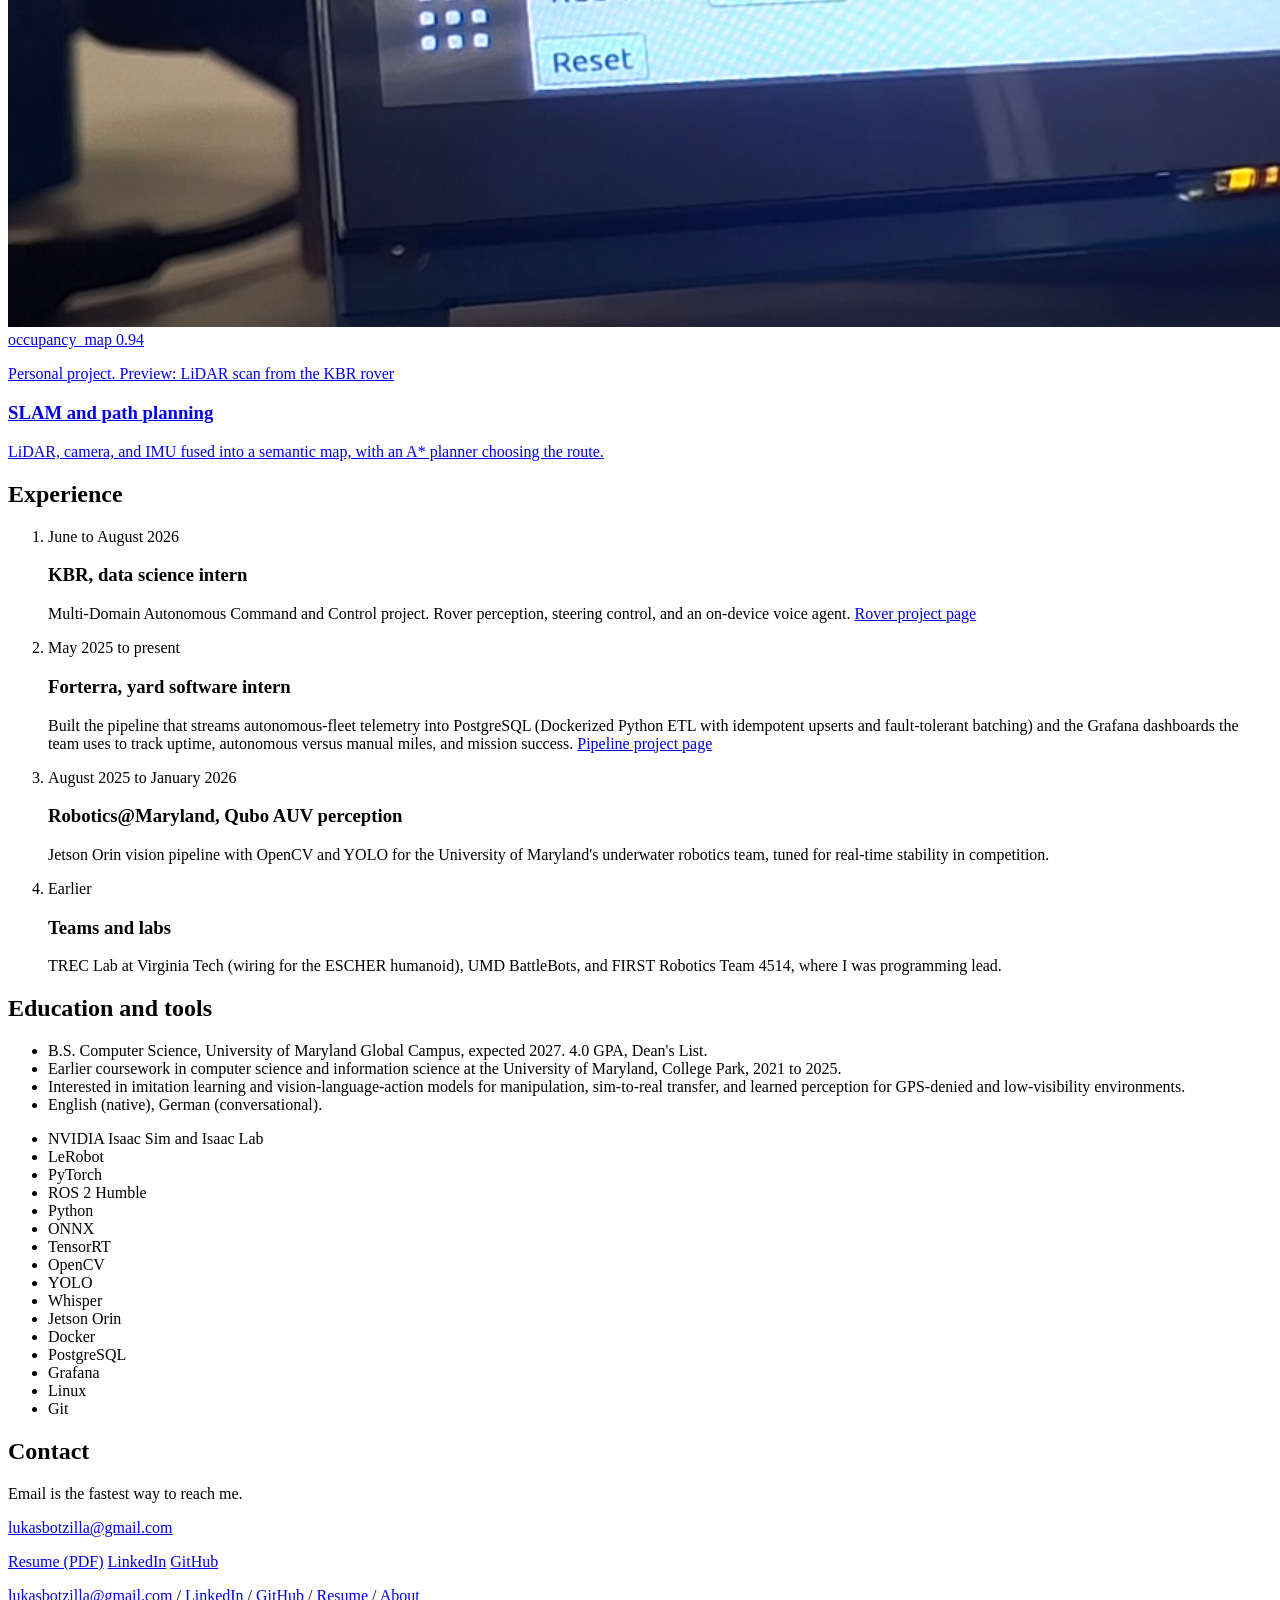
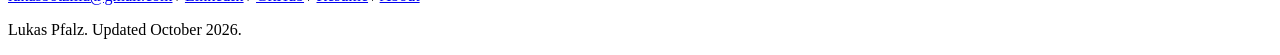
==== commit c5a7dc1f: "Add files via upload" ====
--- a/index.html
+++ b/index.html
@@ -16,24 +16,37 @@
 <body class="home">
 <main>
 <header class="hero wrap">
-  <div class="det-box">
-    <span class="det-tag" aria-hidden="true">lukas_pfalz 0.99</span>
-    <h1>Lukas Pfalz</h1>
-    <p class="role">Robot learning and autonomy software</p>
+  <div class="hero-main">
+    <div class="det-box">
+      <span class="det-tag" aria-hidden="true">lukas_pfalz 0.99</span>
+      <h1>Lukas Pfalz</h1>
+      <p class="role">Robot learning and autonomy software</p>
+    </div>
+
+    <p class="pitch">I build robot software that has to work on the actual robot. At KBR this summer, that was a rover that tracks a person, steers to them at 20 Hz, and talks through a voice assistant, all on one Jetson with no cloud. Now I'm teaching a robot arm to learn from demonstrations instead of hand-tuning every controller.</p>
+
+    <div class="seeking">
+      <p class="seek-label">Seeking</p>
+      <p class="seek-main"><span class="seek-a">Summer 2027 Internship</span><span class="sr-only"> or </span><span class="seek-b">Fall 2027 Co-Op</span></p>
+      <p class="seek-sub">Robot learning, autonomy, and perception. B.S. Computer Science, UMGC, Class of 2027.</p>
+    </div>
+
+    <nav class="actions" aria-label="Contact">
+      <a class="btn primary" href="resume.pdf">Resume (PDF)</a>
+      <a class="btn" href="mailto:lukasbotzilla@gmail.com">Email</a>
+      <a class="btn" href="https://www.linkedin.com/in/lukaspfalz">LinkedIn</a>
+      <a class="btn" href="https://github.com/Lukas-Pfalz">GitHub</a>
+    </nav>
   </div>
 
-  <p class="pitch">I build the stack that learned policies run on: ROS 2 on NVIDIA Jetson, models exported to TensorRT, sensor fusion, and fleet telemetry pipelines. Now working on the next step, replacing hand-tuned control with policies trained in simulation, starting with a desktop arm, Isaac Lab, and LeRobot. Computer science student at UMGC, class of 2027.</p>
-
-  <!-- CONFIRM the citizenship sentence. Delete it if it is not accurate. -->
-  <p class="status">Maryland, DC area. U.S. citizen. Available for a Summer 2027 internship or a <span class="nw">Fall 2027 co-op</span> in robot learning, autonomy, or perception. Open to relocation.</p>
-
-  <nav class="actions" aria-label="Contact">
-    <a class="btn primary" href="resume.pdf">Resume (PDF)</a>
-    <a class="btn" href="mailto:lukasbotzilla@gmail.com">Email</a>
-    <a class="btn" href="https://www.linkedin.com/in/lukaspfalz">LinkedIn</a>
-    <a class="btn" href="https://github.com/Lukas-Pfalz">GitHub</a>
-  </nav>
-  <p class="email-line"><a href="mailto:lukasbotzilla@gmail.com">lukasbotzilla@gmail.com</a></p>
+  <!-- Photo card. Upload a portrait as media/lukas.jpg; until then a drawing shows. -->
+  <a class="me" href="about.html">
+    <div class="frame portrait vf">
+      <svg class="art" viewBox="0 0 80 100" preserveAspectRatio="xMidYMid meet" role="img" aria-label="Placeholder for a photo of Lukas" focusable="false"><circle class="ln" cx="40" cy="40" r="12"/><path class="ln" d="M21 92c1.5-14 9-22 19-22s17.5 8 19 22"/><rect class="hi" x="15" y="20" width="50" height="76"/><rect class="hf" x="15" y="16.5" width="18" height="3.5"/></svg>
+      <img src="media/lukas.jpg" alt="Photo of Lukas Pfalz" decoding="async">
+    </div>
+    <p class="me-text"><b>About me</b> <span>Why I build robots, and what I do when I'm not building them.</span></p>
+  </a>
 </header>
 
 <section class="band wrap" id="projects">
@@ -63,7 +76,7 @@
     <a class="tile" href="sonar.html">
       <div class="frame">
         <svg class="art" viewBox="0 0 160 90" preserveAspectRatio="xMidYMid meet" role="img" aria-label="Illustration of a sonar fan with a detected tag" focusable="false"><path class="ln" d="M80 84L30.2 42.2M80 84L129.8 42.2"/><path class="dash" d="M60.85 67.93A25 25 0 0 1 99.15 67.93M45.53 55.07A45 45 0 0 1 114.47 55.07"/><path class="ln" d="M30.21 42.22A65 65 0 0 1 129.79 42.22"/><circle class="dot" cx="73.1" cy="60.2" r="0.89"/><circle class="dot" cx="53.3" cy="51.4" r="0.72"/><circle class="dot" cx="53.4" cy="53.0" r="0.52"/><circle class="dot" cx="77.8" cy="63.0" r="0.55"/><circle class="dot" cx="73.3" cy="29.2" r="0.57"/><circle class="dot" cx="60.1" cy="42.3" r="1.07"/><circle class="dot" cx="84.4" cy="48.4" r="1.09"/><circle class="dot" cx="42.3" cy="41.7" r="0.67"/><circle class="dot" cx="67.4" cy="64.4" r="0.69"/><circle class="dot" cx="92.7" cy="61.2" r="0.85"/><circle class="dot" cx="87.7" cy="50.1" r="0.83"/><circle class="dot" cx="66.6" cy="68.2" r="0.62"/><circle class="dot" cx="90.6" cy="48.3" r="0.69"/><circle class="dot" cx="85.3" cy="46.0" r="0.68"/><circle class="dot" cx="102.5" cy="40.0" r="0.65"/><circle class="dot" cx="85.0" cy="42.7" r="1.03"/><circle class="dot" cx="91.1" cy="55.1" r="1.09"/><circle class="dot" cx="58.8" cy="53.9" r="0.95"/><circle class="dot" cx="58.8" cy="50.1" r="0.52"/><circle class="dot" cx="94.0" cy="33.5" r="0.84"/><circle class="dot" cx="98.2" cy="57.5" r="0.92"/><circle class="dot" cx="86.7" cy="40.4" r="0.77"/><circle class="dot" cx="111.4" cy="32.3" r="0.78"/><circle class="dot" cx="85.4" cy="64.0" r="0.92"/><circle class="dot" cx="94.7" cy="23.1" r="0.99"/><circle class="dot" cx="68.0" cy="50.7" r="0.90"/><circle class="dot" cx="53.1" cy="56.1" r="0.60"/><circle class="dot" cx="68.1" cy="67.1" r="0.96"/><circle class="dot" cx="63.7" cy="59.9" r="0.73"/><circle class="dot" cx="92.1" cy="66.1" r="0.77"/><circle class="dot" cx="84.6" cy="26.4" r="0.99"/><circle class="dot" cx="96.8" cy="58.5" r="0.75"/><circle class="dot" cx="67.0" cy="27.7" r="1.07"/><circle class="dot" cx="66.2" cy="62.0" r="0.64"/><rect class="dot" x="85.7" y="31.8" width="6" height="6"/><rect class="jt0" x="87.2" y="33.3" width="3" height="3"/><rect class="hi" x="82.7" y="28.8" width="12" height="12"/><rect class="hf" x="82.7" y="25.3" width="7" height="3.5"/></svg>
-        <img src="media/sonar-raw.jpg" alt="" loading="lazy" decoding="async">
+        <img src="media/sonar-tile.jpg" alt="" loading="lazy" decoding="async">
         <span class="det-tag" aria-hidden="true">sonar_tag 0.91</span>
       </div>
       <p class="ctx">Independent research, since December 2025</p>
@@ -147,7 +160,7 @@
 </section>
 </main>
 <footer class="wrap site-foot">
-  <p><a href="mailto:lukasbotzilla@gmail.com">lukasbotzilla@gmail.com</a> <span aria-hidden="true">/</span> <a href="https://www.linkedin.com/in/lukaspfalz">LinkedIn</a> <span aria-hidden="true">/</span> <a href="https://github.com/Lukas-Pfalz">GitHub</a> <span aria-hidden="true">/</span> <a href="resume.pdf">Resume</a></p>
+  <p><a href="mailto:lukasbotzilla@gmail.com">lukasbotzilla@gmail.com</a> <span aria-hidden="true">/</span> <a href="https://www.linkedin.com/in/lukaspfalz">LinkedIn</a> <span aria-hidden="true">/</span> <a href="https://github.com/Lukas-Pfalz">GitHub</a> <span aria-hidden="true">/</span> <a href="resume.pdf">Resume</a> <span aria-hidden="true">/</span> <a href="about.html">About</a></p>
   <p>Lukas Pfalz. Updated October 2026.</p>
 </footer>
 <script>
